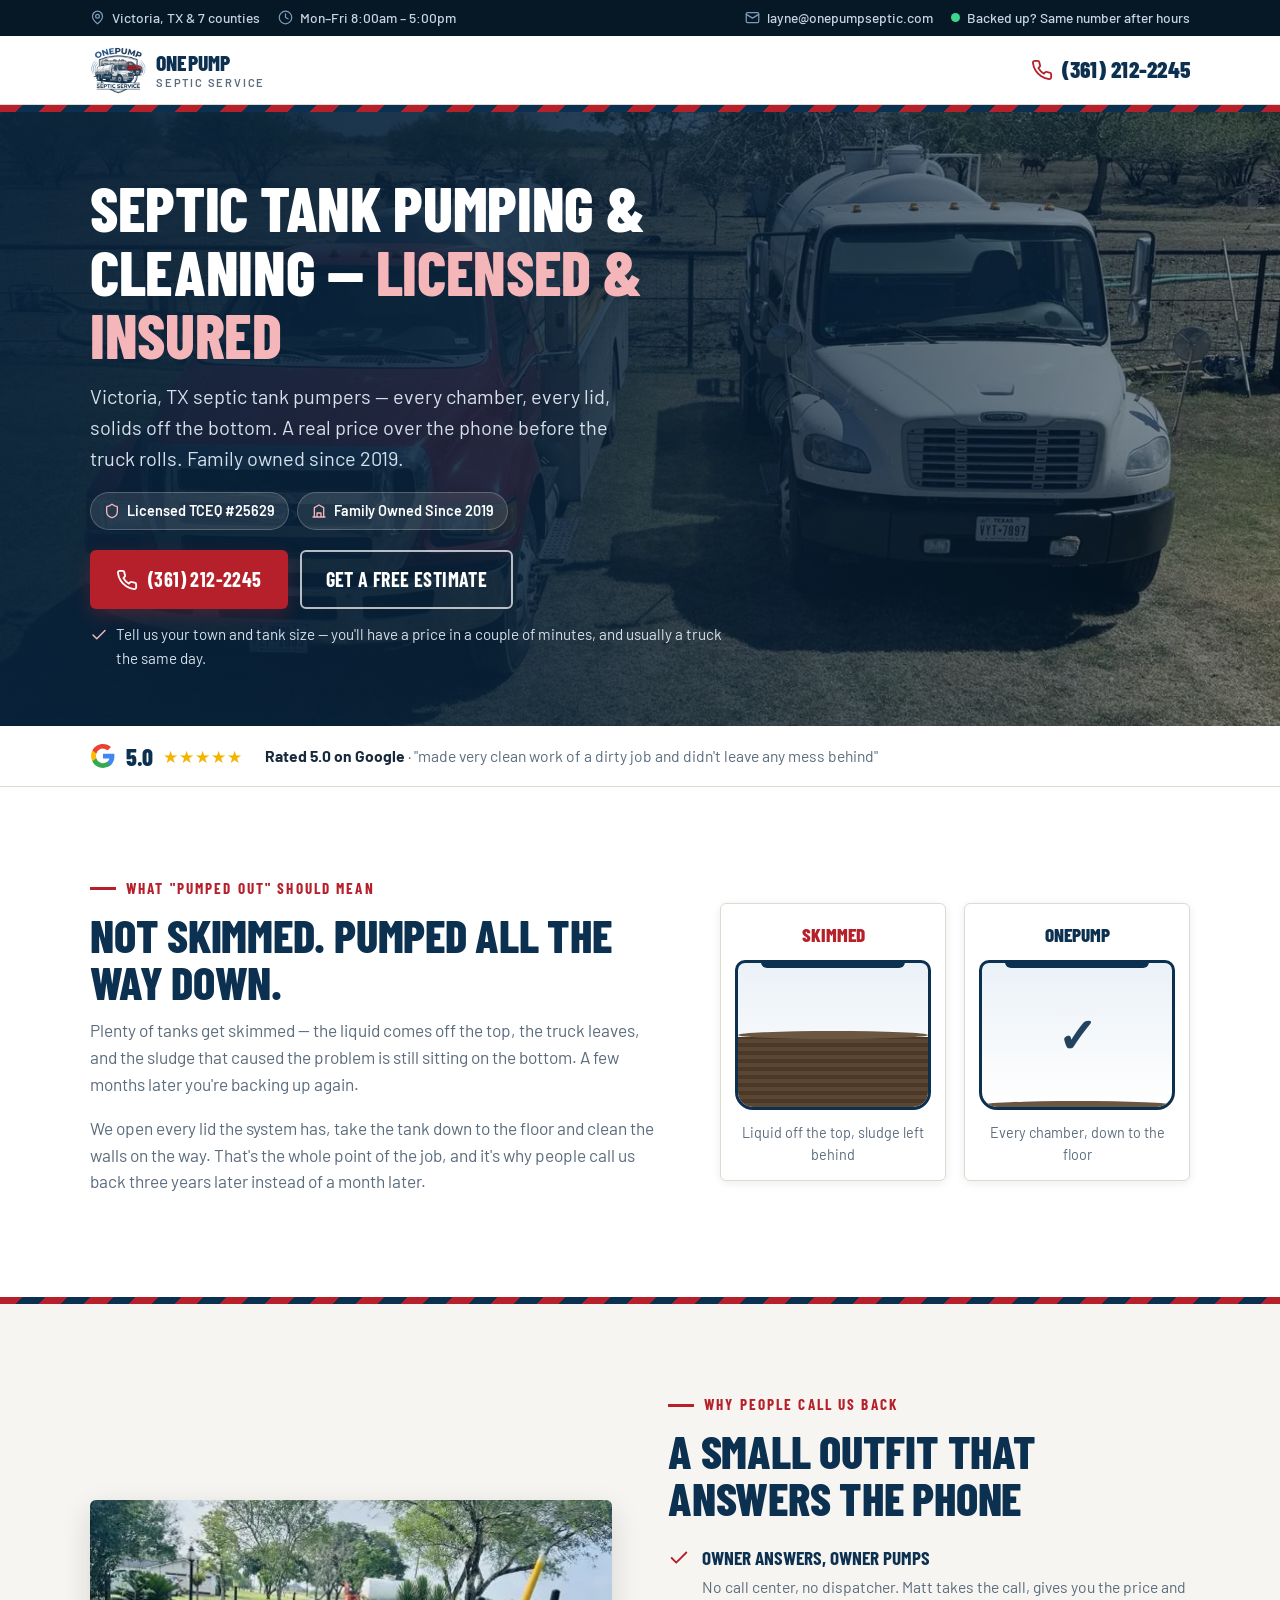
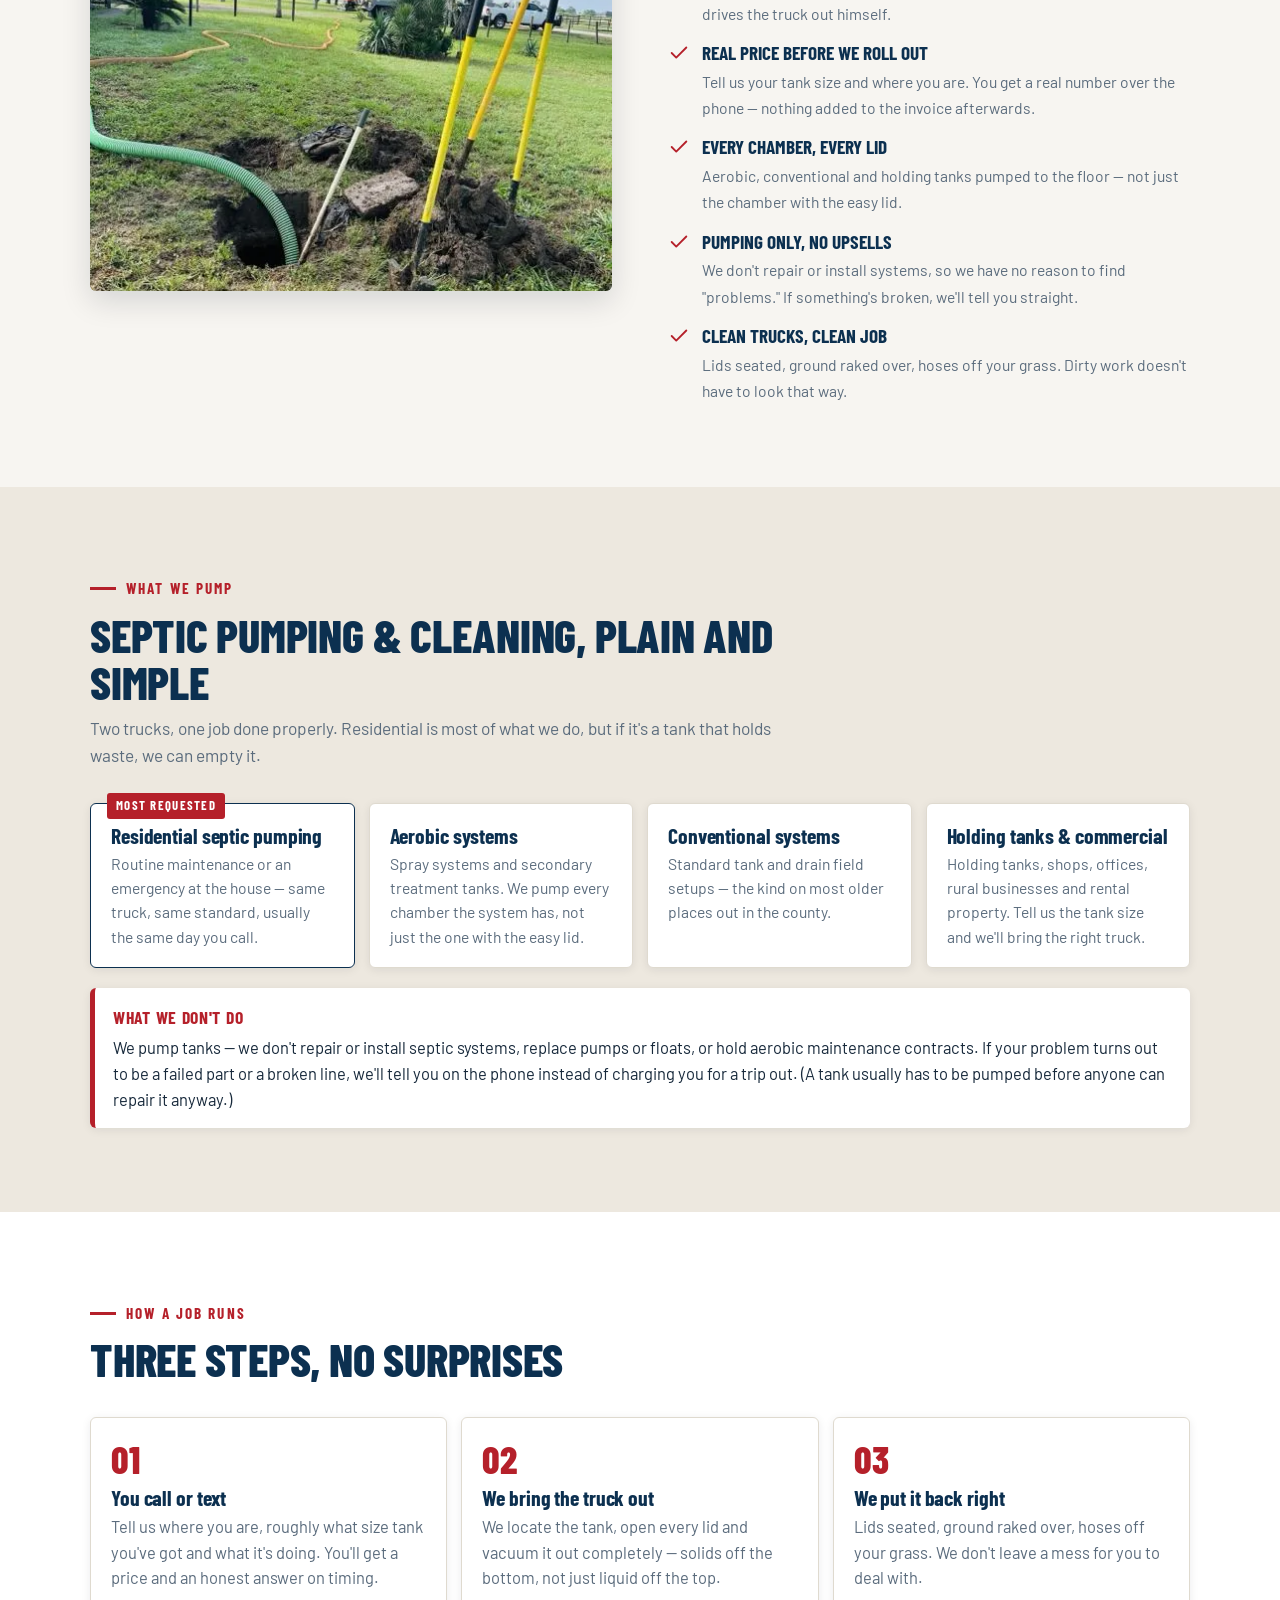
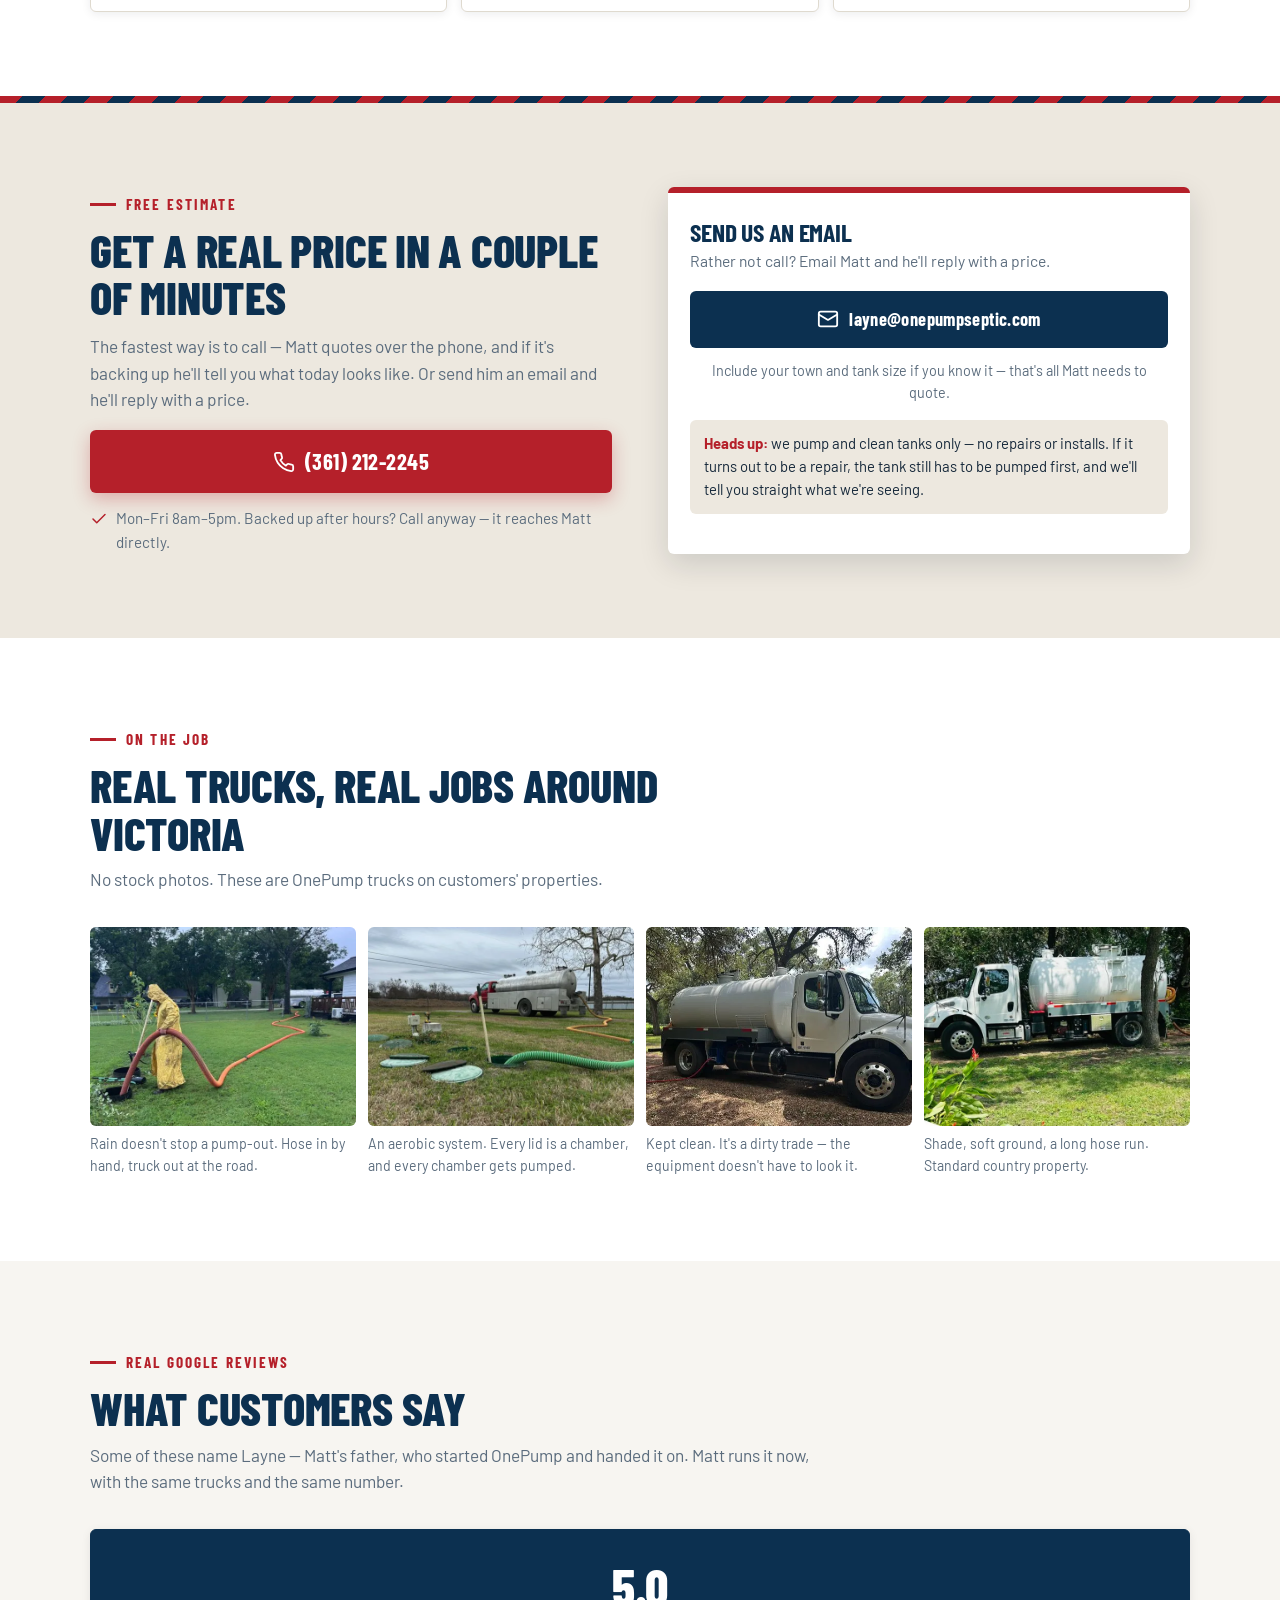
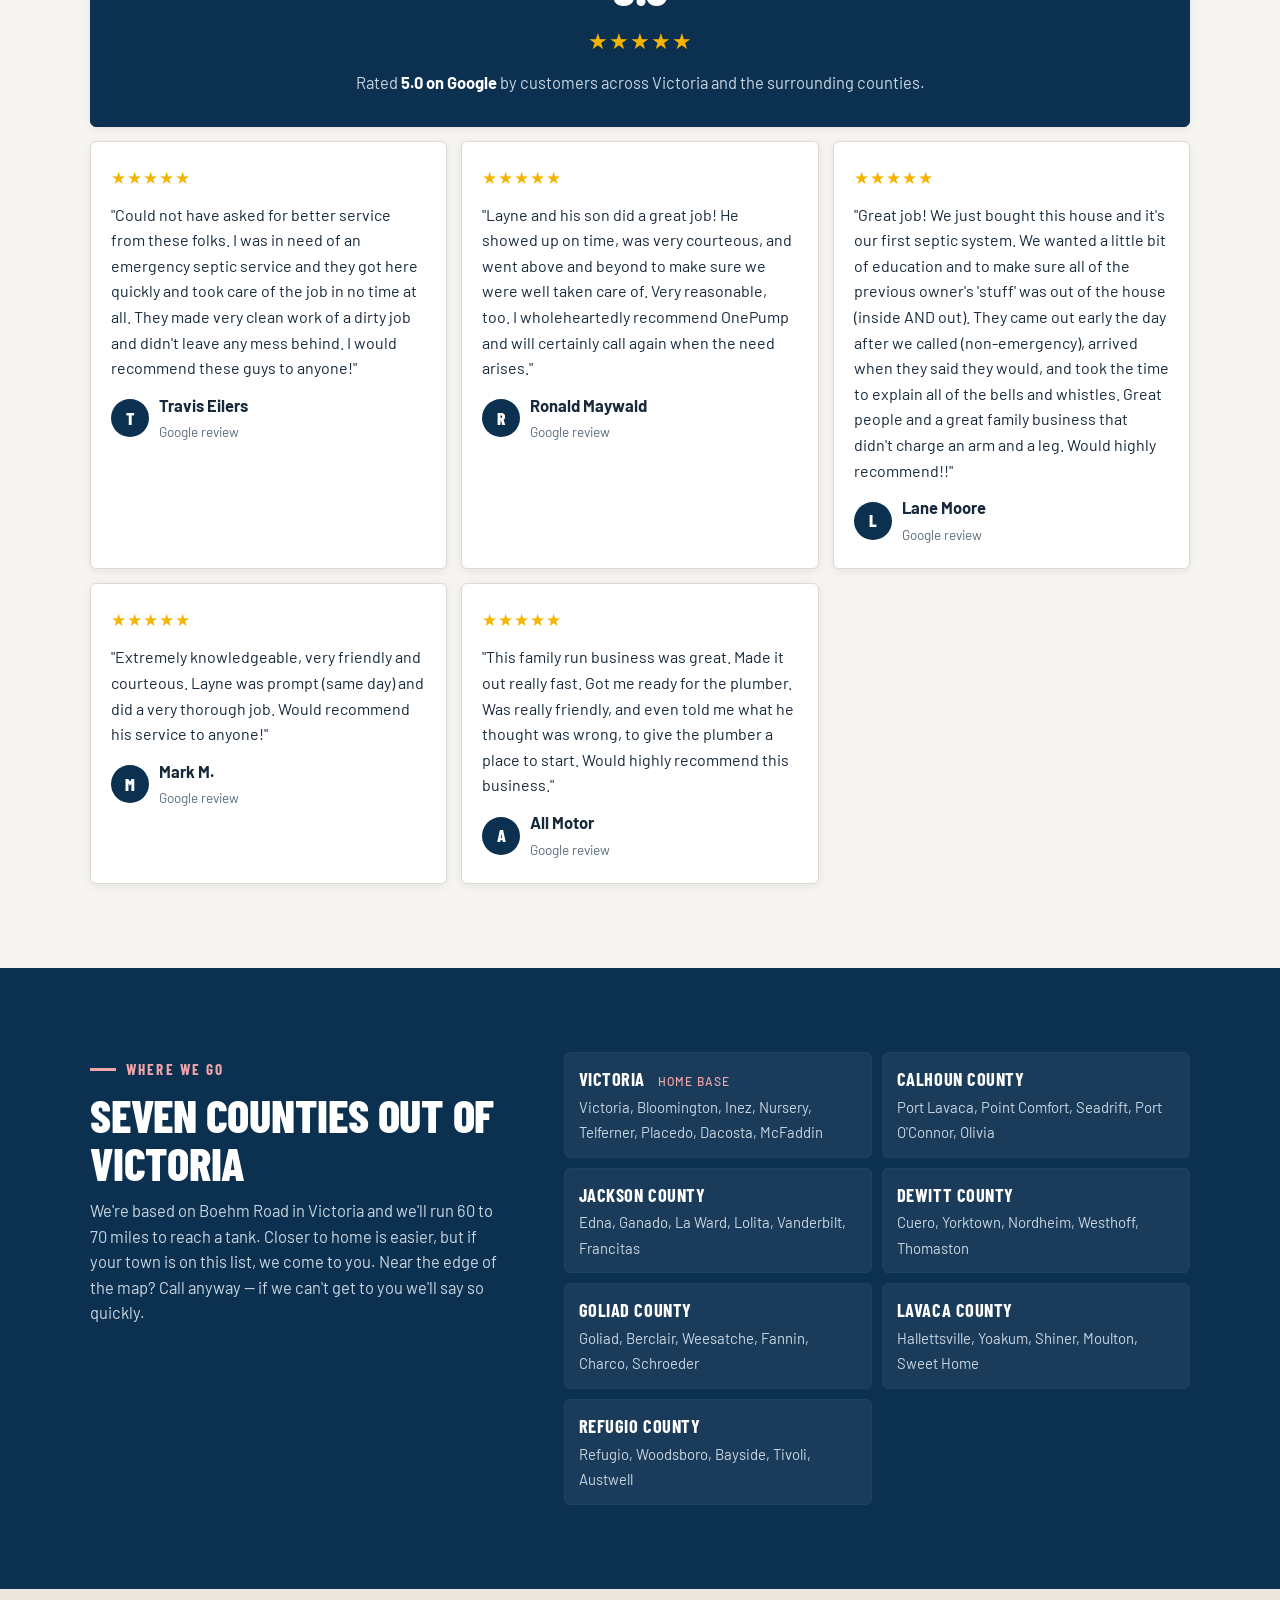
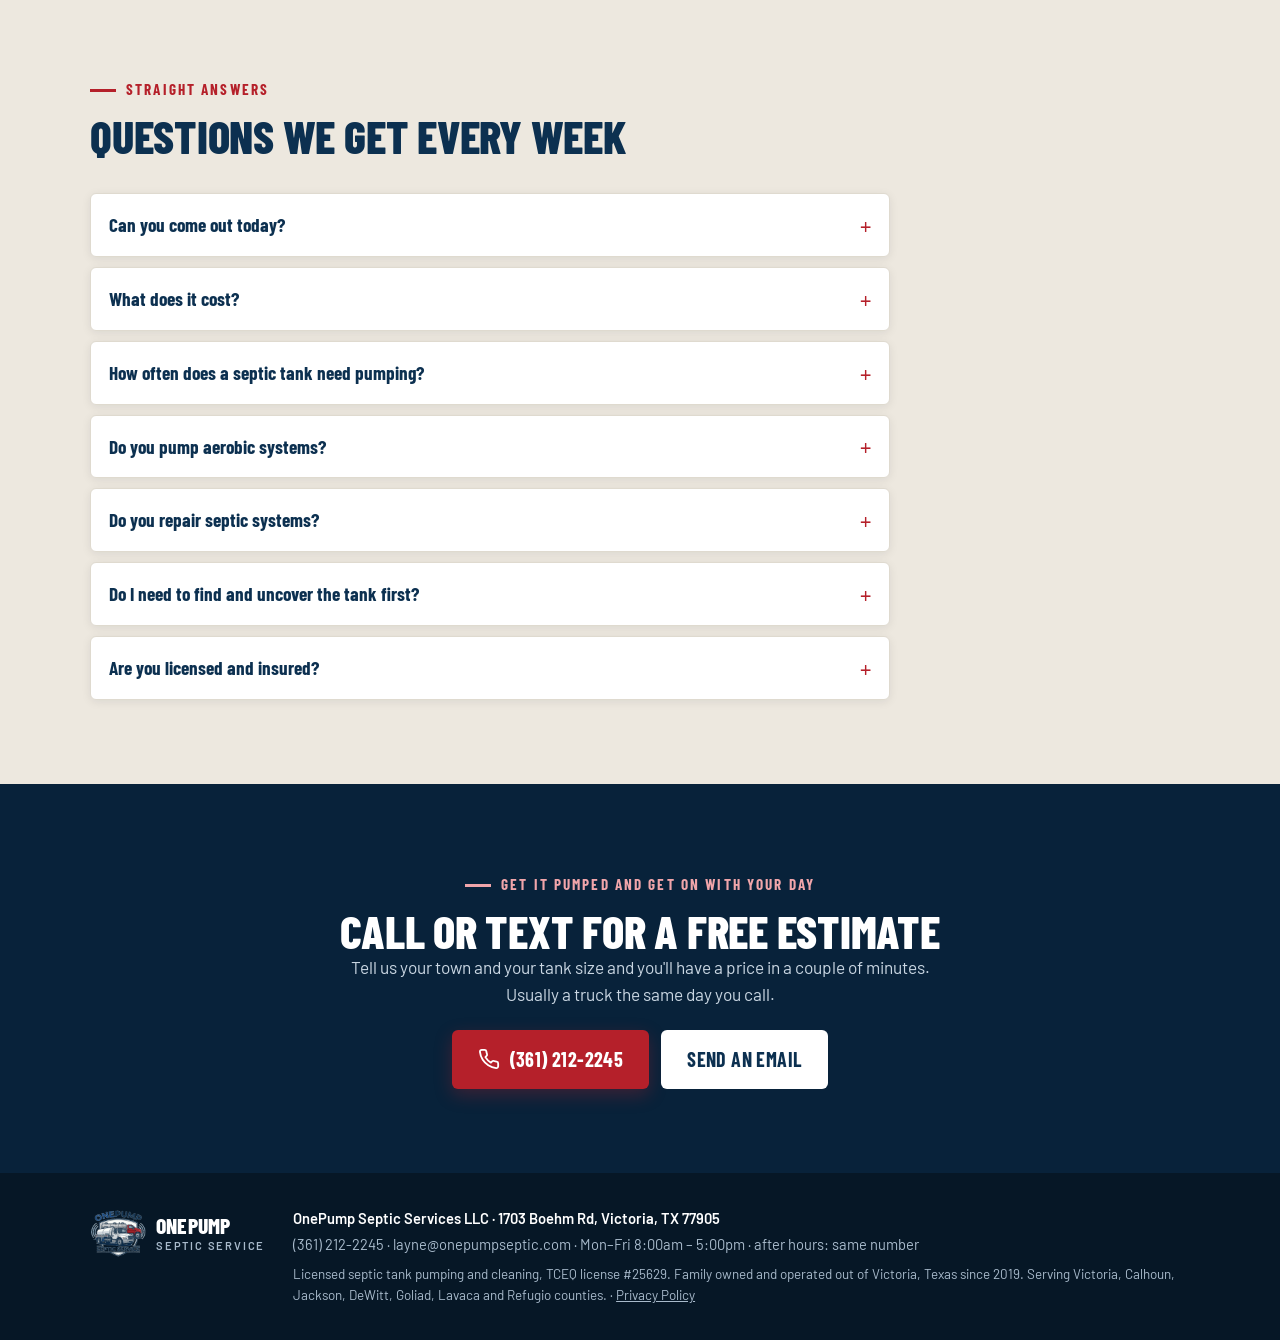
==== index.html @ 78df3982 "OnePump Septic Google Ads landing pages — v1 Two landing pages (pumping & cleaning, emergency), than" ====
<!DOCTYPE html>
<html lang="en">
<head>
<meta charset="utf-8">
<meta name="viewport" content="width=device-width, initial-scale=1, viewport-fit=cover">
<title>Septic Tank Pumping &amp; Cleaning in Victoria, TX | OnePump Septic</title>
<meta name="description" content="Licensed septic tank pumping and cleaning out of Victoria, TX. Every chamber pumped to the floor, free estimate over the phone, family owned since 2019. Call (361) 212-2245.">
<meta name="robots" content="noindex, follow">
<link rel="canonical" href="https://onepumpseptic.vercel.app/">
<link rel="icon" href="images/favicon.png">

<link rel="preconnect" href="https://fonts.googleapis.com">
<link rel="preconnect" href="https://fonts.gstatic.com" crossorigin>
<link href="https://fonts.googleapis.com/css2?family=Barlow+Condensed:wght@700;800&family=Barlow:wght@400;500;600;700&display=swap" rel="stylesheet">
<link rel="stylesheet" href="style.css?v=3">
<link rel="preload" as="image" href="images/hero-trucks-800.webp" imagesrcset="images/hero-trucks-800.webp 800w, images/hero-trucks-1400.webp 1400w" imagesizes="100vw" fetchpriority="high">

<!-- Google Ads tag + website-call number swap (conversion "Calls from website", 7787860760).
     Google replaces the visible (361) 212-2245 with a forwarding number for ad-click visits,
     which is why every call button shows the number as plain text. Do NOT also fire
     click conversions on tel: links — that would double-count. -->
<script async src="https://www.googletagmanager.com/gtag/js?id=AW-16970002943"></script>
<script>
  window.dataLayer = window.dataLayer || [];
  function gtag(){dataLayer.push(arguments);}
  gtag('js', new Date());
  gtag('config', 'AW-16970002943');
  gtag('config', 'AW-16970002943/PFsgCJimxYEdEP_j9ps_', {
    'phone_conversion_number': '(361) 212-2245'
  });
</script>
</head>

<body data-page="pumping">

<!-- ===================== INFO BAR ===================== -->
<div class="infobar">
  <div class="wrap">
    <span class="info-item">
      <svg viewBox="0 0 24 24" class="ico" aria-hidden="true"><path d="M20 10c0 6-8 12-8 12S4 16 4 10a8 8 0 0 1 16 0z"/><circle cx="12" cy="10" r="3"/></svg>
      Victoria, TX &amp; 7 counties
    </span>
    <span class="info-item info-hours">
      <svg viewBox="0 0 24 24" class="ico" aria-hidden="true"><circle cx="12" cy="12" r="10"/><path d="M12 6v6l4 2"/></svg>
      Mon–Fri 8:00am – 5:00pm
    </span>
    <span class="info-gap"></span>
    <a class="info-item info-mail" href="mailto:layne@onepumpseptic.com">
      <svg viewBox="0 0 24 24" class="ico" aria-hidden="true"><rect x="2" y="4" width="20" height="16" rx="2"/><path d="m22 7-10 6L2 7"/></svg>
      layne@onepumpseptic.com
    </a>
    <span class="info-item"><span class="info-dot"></span> Backed up? Same number after hours</span>
  </div>
</div>

<!-- ===================== HEADER ===================== -->
<header class="topbar">
  <div class="wrap">
    <div class="brand">
      <img src="images/logo.png" alt="OnePump Septic Service" width="56" height="53">
      <span class="brand-txt">
        <span class="brand-name">OnePump</span>
        <span class="brand-sub">Septic Service</span>
      </span>
    </div>
    <a class="top-call" href="tel:+13612122245" data-loc="header">
      <svg viewBox="0 0 24 24" class="ico" aria-hidden="true"><path d="M22 16.92v3a2 2 0 0 1-2.18 2 19.79 19.79 0 0 1-8.63-3.07 19.5 19.5 0 0 1-6-6 19.79 19.79 0 0 1-3.07-8.67A2 2 0 0 1 4.11 2h3a2 2 0 0 1 2 1.72 12.84 12.84 0 0 0 .7 2.81 2 2 0 0 1-.45 2.11L8.09 9.91a16 16 0 0 0 6 6l1.27-1.27a2 2 0 0 1 2.11-.45 12.84 12.84 0 0 0 2.81.7A2 2 0 0 1 22 16.92z"/></svg>
      (361) 212-2245
    </a>
  </div>
</header>
<div class="tape" aria-hidden="true"></div>

<!-- ===================== HERO ===================== -->
<section class="hero">
  <div class="hero-media">
    <img src="images/hero-trucks-800.webp" srcset="images/hero-trucks-800.webp 800w, images/hero-trucks-1400.webp 1400w" sizes="100vw" alt="The two OnePump vacuum trucks parked on ranch land near Victoria, Texas" width="1400" height="1050" fetchpriority="high">
  </div>
  <div class="wrap">
    <div class="hero-copy">
      <h1 class="rise d1">Septic Tank Pumping &amp; Cleaning — <em>Licensed &amp; Insured</em></h1>
      <p class="hero-sub rise d2">Victoria, TX septic tank pumpers — every chamber, every lid, solids off the bottom. A real price over the phone before the truck rolls. Family owned since 2019.</p>

      <ul class="trio rise d3">
        <li><svg viewBox="0 0 24 24" class="ico" aria-hidden="true"><path d="M20 13c0 5-3.5 7.5-7.66 8.95a1 1 0 0 1-.67-.01C7.5 20.5 4 18 4 13V6a1 1 0 0 1 1-1c2 0 4.5-1.2 6.24-2.72a1.17 1.17 0 0 1 1.52 0C14.51 3.81 17 5 19 5a1 1 0 0 1 1 1z"/></svg> Licensed TCEQ #25629</li>
        <li><svg viewBox="0 0 24 24" class="ico" aria-hidden="true"><path d="M3 21h18M5 21V7l7-4 7 4v14M9 21v-6h6v6"/></svg> Family Owned Since 2019</li>
      </ul>

      <div class="cta-row rise d4">
        <a class="btn btn-call" href="tel:+13612122245" data-loc="hero">
          <svg viewBox="0 0 24 24" class="ico" aria-hidden="true"><path d="M22 16.92v3a2 2 0 0 1-2.18 2 19.79 19.79 0 0 1-8.63-3.07 19.5 19.5 0 0 1-6-6 19.79 19.79 0 0 1-3.07-8.67A2 2 0 0 1 4.11 2h3a2 2 0 0 1 2 1.72 12.84 12.84 0 0 0 .7 2.81 2 2 0 0 1-.45 2.11L8.09 9.91a16 16 0 0 0 6 6l1.27-1.27a2 2 0 0 1 2.11-.45 12.84 12.84 0 0 0 2.81.7A2 2 0 0 1 22 16.92z"/></svg>
          (361) 212-2245
        </a>
        <a class="btn btn-ghost" href="#estimate">Get a Free Estimate</a>
      </div>
      <p class="cta-note rise d5">
        <svg viewBox="0 0 24 24" class="ico" aria-hidden="true"><path d="M20 6 9 17l-5-5"/></svg>
        Tell us your town and tank size — you'll have a price in a couple of minutes, and usually a truck the same day.
      </p>
    </div>
  </div>
</section>

<!-- ===================== GOOGLE STRIP ===================== -->
<div class="gbar">
  <div class="wrap">
    <div class="gbar-score">
      <svg class="g" viewBox="0 0 48 48" aria-hidden="true"><path fill="#4285F4" d="M45.1 24.5c0-1.6-.1-3.2-.4-4.7H24v8.9h11.8c-.5 2.7-2 5-4.4 6.6v5.5h7.1c4.1-3.8 6.6-9.5 6.6-16.3z"/><path fill="#34A853" d="M24 46c5.9 0 10.9-2 14.5-5.2l-7.1-5.5c-2 1.3-4.5 2.1-7.4 2.1-5.7 0-10.6-3.9-12.3-9.1H4.4v5.7C8 41.3 15.4 46 24 46z"/><path fill="#FBBC05" d="M11.7 28.3c-.4-1.3-.7-2.7-.7-4.3s.3-2.9.7-4.3v-5.7H4.4A22 22 0 0 0 2 24c0 3.6.9 6.9 2.4 9.9l7.3-5.6z"/><path fill="#EA4335" d="M24 10.6c3.2 0 6.1 1.1 8.4 3.3l6.3-6.3C34.9 4.1 29.9 2 24 2 15.4 2 8 6.7 4.4 13.7l7.3 5.7c1.7-5.2 6.6-9.1 12.3-9.1z"/></svg>
      <b>5.0</b>
      <span class="stars">★★★★★</span>
    </div>
    <p class="gbar-txt"><b>Rated 5.0 on Google</b> · "made very clean work of a dirty job and didn't leave any mess behind"</p>
  </div>
</div>

<!-- ===================== THE DIFFERENCE ===================== -->
<section class="sec sec-white">
  <div class="wrap">
    <div class="gauge-grid">
      <div class="reveal">
        <span class="eyebrow">What "pumped out" should mean</span>
        <h2>Not skimmed. Pumped all the way down.</h2>
        <p style="color:var(--muted);font-size:1.08rem;margin-top:12px">Plenty of tanks get skimmed — the liquid comes off the top, the truck leaves, and the sludge that caused the problem is still sitting on the bottom. A few months later you're backing up again.</p>
        <p style="color:var(--muted);font-size:1.08rem">We open every lid the system has, take the tank down to the floor and clean the walls on the way. That's the whole point of the job, and it's why people call us back three years later instead of a month later.</p>
      </div>
      <div class="tanks reveal" data-i="1" aria-label="Comparison: a skimmed tank still has sludge on the bottom; a OnePump tank is emptied to the floor">
        <div class="tank tank-skim">
          <b>Skimmed</b>
          <div class="tank-body"><div class="sludge"></div></div>
          <span>Liquid off the top, sludge left behind</span>
        </div>
        <div class="tank tank-full">
          <b>OnePump</b>
          <div class="tank-body"><div class="sludge"></div></div>
          <span>Every chamber, down to the floor</span>
        </div>
      </div>
    </div>
  </div>
</section>
<div class="tape" aria-hidden="true"></div>

<!-- ===================== WHY PEOPLE CALL BACK ===================== -->
<section class="sec">
  <div class="wrap">
    <div class="split">
      <img class="reveal" src="images/pumping-700.webp" alt="A OnePump suction hose running into an opened septic tank in a yard, vacuum truck parked at the road" width="525" height="700" loading="lazy">
      <div class="reveal" data-i="1">
        <span class="eyebrow">Why people call us back</span>
        <h2 style="margin-bottom:22px">A small outfit that answers the phone</h2>
        <ul class="checks">
          <li><svg viewBox="0 0 24 24" class="ico" aria-hidden="true"><path d="M20 6 9 17l-5-5"/></svg><div><b>Owner answers, owner pumps</b><span>No call center, no dispatcher. Matt takes the call, gives you the price and drives the truck out himself.</span></div></li>
          <li><svg viewBox="0 0 24 24" class="ico" aria-hidden="true"><path d="M20 6 9 17l-5-5"/></svg><div><b>Real price before we roll out</b><span>Tell us your tank size and where you are. You get a real number over the phone — nothing added to the invoice afterwards.</span></div></li>
          <li><svg viewBox="0 0 24 24" class="ico" aria-hidden="true"><path d="M20 6 9 17l-5-5"/></svg><div><b>Every chamber, every lid</b><span>Aerobic, conventional and holding tanks pumped to the floor — not just the chamber with the easy lid.</span></div></li>
          <li><svg viewBox="0 0 24 24" class="ico" aria-hidden="true"><path d="M20 6 9 17l-5-5"/></svg><div><b>Pumping only, no upsells</b><span>We don't repair or install systems, so we have no reason to find "problems." If something's broken, we'll tell you straight.</span></div></li>
          <li><svg viewBox="0 0 24 24" class="ico" aria-hidden="true"><path d="M20 6 9 17l-5-5"/></svg><div><b>Clean trucks, clean job</b><span>Lids seated, ground raked over, hoses off your grass. Dirty work doesn't have to look that way.</span></div></li>
        </ul>
      </div>
    </div>
  </div>
</section>

<!-- ===================== WHAT WE PUMP ===================== -->
<section class="sec sec-cream" id="aerobic">
  <div class="wrap">
    <div class="sec-head reveal">
      <span class="eyebrow">What we pump</span>
      <h2>Septic pumping &amp; cleaning, plain and simple</h2>
      <p>Two trucks, one job done properly. Residential is most of what we do, but if it's a tank that holds waste, we can empty it.</p>
    </div>
    <div class="cards reveal">
      <div class="card most"><span class="tag">Most requested</span><h3>Residential septic pumping</h3><p>Routine maintenance or an emergency at the house — same truck, same standard, usually the same day you call.</p></div>
      <div class="card"><h3>Aerobic systems</h3><p>Spray systems and secondary treatment tanks. We pump every chamber the system has, not just the one with the easy lid.</p></div>
      <div class="card"><h3>Conventional systems</h3><p>Standard tank and drain field setups — the kind on most older places out in the county.</p></div>
      <div class="card"><h3>Holding tanks &amp; commercial</h3><p>Holding tanks, shops, offices, rural businesses and rental property. Tell us the tank size and we'll bring the right truck.</p></div>
    </div>
    <div class="notdo reveal">
      <b>What we don't do</b>
      <p>We pump tanks — we don't repair or install septic systems, replace pumps or floats, or hold aerobic maintenance contracts. If your problem turns out to be a failed part or a broken line, we'll tell you on the phone instead of charging you for a trip out. (A tank usually has to be pumped before anyone can repair it anyway.)</p>
    </div>
  </div>
</section>

<!-- ===================== HOW IT WORKS ===================== -->
<section class="sec sec-white">
  <div class="wrap">
    <div class="sec-head reveal">
      <span class="eyebrow">How a job runs</span>
      <h2>Three steps, no surprises</h2>
    </div>
    <div class="steps">
      <div class="step reveal" data-i="0"><h3>You call or text</h3><p>Tell us where you are, roughly what size tank you've got and what it's doing. You'll get a price and an honest answer on timing.</p></div>
      <div class="step reveal" data-i="1"><h3>We bring the truck out</h3><p>We locate the tank, open every lid and vacuum it out completely — solids off the bottom, not just liquid off the top.</p></div>
      <div class="step reveal" data-i="2"><h3>We put it back right</h3><p>Lids seated, ground raked over, hoses off your grass. We don't leave a mess for you to deal with.</p></div>
    </div>
  </div>
</section>
<div class="tape" aria-hidden="true"></div>

<!-- ===================== FREE ESTIMATE (EMAIL) ===================== -->
<section class="sec sec-cream" id="estimate">
  <div class="wrap">
    <div class="est-layout">
      <div class="est-copy">
        <span class="eyebrow">Free estimate</span>
        <h2>Get a real price in a couple of minutes</h2>
        <p style="color:var(--muted);font-size:1.08rem;margin-top:12px">The fastest way is to call — Matt quotes over the phone, and if it's backing up he'll tell you what today looks like. Or send him an email and he'll reply with a price.</p>
        <div class="est-call">
          <a class="btn btn-call" href="tel:+13612122245" data-loc="estimate">
            <svg viewBox="0 0 24 24" class="ico" aria-hidden="true"><path d="M22 16.92v3a2 2 0 0 1-2.18 2 19.79 19.79 0 0 1-8.63-3.07 19.5 19.5 0 0 1-6-6 19.79 19.79 0 0 1-3.07-8.67A2 2 0 0 1 4.11 2h3a2 2 0 0 1 2 1.72 12.84 12.84 0 0 0 .7 2.81 2 2 0 0 1-.45 2.11L8.09 9.91a16 16 0 0 0 6 6l1.27-1.27a2 2 0 0 1 2.11-.45 12.84 12.84 0 0 0 2.81.7A2 2 0 0 1 22 16.92z"/></svg>
            (361) 212-2245
          </a>
          <p class="cta-note" style="margin:0">
            <svg viewBox="0 0 24 24" class="ico" aria-hidden="true"><path d="M20 6 9 17l-5-5"/></svg>
            Mon–Fri 8am–5pm. Backed up after hours? Call anyway — it reaches Matt directly.
          </p>
        </div>
      </div>

      <div class="form-card">
        <h3>Send us an email</h3>
        <p class="sub">Rather not call? Email Matt and he'll reply with a price.</p>
        <a class="btn btn-navy email-btn" href="mailto:layne@onepumpseptic.com?subject=Septic%20pumping%20estimate&amp;body=Name%3A%20%0APhone%3A%20%0ATown%3A%20%0ATank%20type%20%2F%20size%20(if%20known)%3A%20%0AWhat%27s%20going%20on%3A%20" data-loc="estimate-email">
          <svg viewBox="0 0 24 24" class="ico" aria-hidden="true"><rect x="2" y="4" width="20" height="16" rx="2"/><path d="m22 7-10 6L2 7"/></svg>
          layne@onepumpseptic.com
        </a>
        <p class="fnote">Include your town and tank size if you know it — that's all Matt needs to quote.</p>
        <p class="heads-up"><b>Heads up:</b> we pump and clean tanks only — no repairs or installs. If it turns out to be a repair, the tank still has to be pumped first, and we'll tell you straight what we're seeing.</p>
      </div>
    </div>
  </div>
</section>

<!-- ===================== JOB PHOTOS ===================== -->
<section class="sec sec-white">
  <div class="wrap">
    <div class="sec-head reveal">
      <span class="eyebrow">On the job</span>
      <h2>Real trucks, real jobs around Victoria</h2>
      <p>No stock photos. These are OnePump trucks on customers' properties.</p>
    </div>
    <div class="photos reveal">
      <figure><img src="images/job-hose-640.webp" alt="Pumping a septic tank in the rain, suction hose into the open tank and hose running across the lawn to the truck" width="601" height="640" loading="lazy"><figcaption>Rain doesn't stop a pump-out. Hose in by hand, truck out at the road.</figcaption></figure>
      <figure><img src="images/job-lids-640.webp" alt="An aerobic septic system with five lids opened in a lawn, hoses running to the red OnePump vacuum truck" width="640" height="460" loading="lazy"><figcaption>An aerobic system. Every lid is a chamber, and every chamber gets pumped.</figcaption></figure>
      <figure><img src="images/truck-oaks-640.webp" alt="The white OnePump vacuum truck parked under live oaks on a gravel drive" width="640" height="388" loading="lazy"><figcaption>Kept clean. It's a dirty trade — the equipment doesn't have to look it.</figcaption></figure>
      <figure><img src="images/truck-trees-640.webp" alt="The white OnePump vacuum truck in the shade of trees on a rural property, suction hose running out to the job" width="640" height="480" loading="lazy"><figcaption>Shade, soft ground, a long hose run. Standard country property.</figcaption></figure>
    </div>
  </div>
</section>

<!-- ===================== REVIEWS ===================== -->
<section class="sec">
  <div class="wrap">
    <div class="sec-head reveal">
      <span class="eyebrow">Real Google reviews</span>
      <h2>What customers say</h2>
      <p>Some of these name Layne — Matt's father, who started OnePump and handed it on. Matt runs it now, with the same trucks and the same number.</p>
    </div>
    <div class="reviews">
      <article class="review review-banner reveal" data-i="0">
        <div class="big">5.0</div>
        <div class="stars">★★★★★</div>
        <p>Rated <b>5.0 on Google</b> by customers across Victoria and the surrounding counties.</p>
      </article>
      <article class="review reveal" data-i="1"><div class="stars">★★★★★</div><blockquote>"Could not have asked for better service from these folks. I was in need of an emergency septic service and they got here quickly and took care of the job in no time at all. They made very clean work of a dirty job and didn't leave any mess behind. I would recommend these guys to anyone!"</blockquote><footer><span class="av">T</span><span><span class="who">Travis Eilers</span><br><span class="src">Google review</span></span></footer></article>
      <article class="review reveal" data-i="2"><div class="stars">★★★★★</div><blockquote>"Layne and his son did a great job! He showed up on time, was very courteous, and went above and beyond to make sure we were well taken care of. Very reasonable, too. I wholeheartedly recommend OnePump and will certainly call again when the need arises."</blockquote><footer><span class="av">R</span><span><span class="who">Ronald Maywald</span><br><span class="src">Google review</span></span></footer></article>
      <article class="review reveal" data-i="3"><div class="stars">★★★★★</div><blockquote>"Great job! We just bought this house and it's our first septic system. We wanted a little bit of education and to make sure all of the previous owner's 'stuff' was out of the house (inside AND out). They came out early the day after we called (non-emergency), arrived when they said they would, and took the time to explain all of the bells and whistles. Great people and a great family business that didn't charge an arm and a leg. Would highly recommend!!"</blockquote><footer><span class="av">L</span><span><span class="who">Lane Moore</span><br><span class="src">Google review</span></span></footer></article>
      <article class="review reveal" data-i="1"><div class="stars">★★★★★</div><blockquote>"Extremely knowledgeable, very friendly and courteous. Layne was prompt (same day) and did a very thorough job. Would recommend his service to anyone!"</blockquote><footer><span class="av">M</span><span><span class="who">Mark M.</span><br><span class="src">Google review</span></span></footer></article>
      <article class="review reveal" data-i="2"><div class="stars">★★★★★</div><blockquote>"This family run business was great. Made it out really fast. Got me ready for the plumber. Was really friendly, and even told me what he thought was wrong, to give the plumber a place to start. Would highly recommend this business."</blockquote><footer><span class="av">A</span><span><span class="who">All Motor</span><br><span class="src">Google review</span></span></footer></article>
    </div>
  </div>
</section>

<!-- ===================== SERVICE AREA ===================== -->
<section class="sec-dark" id="area">
  <div class="wrap">
    <div class="area-grid">
      <div class="reveal">
        <span class="eyebrow">Where we go</span>
        <h2>Seven counties out of Victoria</h2>
        <p style="margin-top:12px">We're based on Boehm Road in Victoria and we'll run 60 to 70 miles to reach a tank. Closer to home is easier, but if your town is on this list, we come to you. Near the edge of the map? Call anyway — if we can't get to you we'll say so quickly.</p>
      </div>
      <ul class="counties reveal" data-i="1">
        <li><b>Victoria <small>Home base</small></b><span>Victoria, Bloomington, Inez, Nursery, Telferner, Placedo, Dacosta, McFaddin</span></li>
        <li><b>Calhoun County</b><span>Port Lavaca, Point Comfort, Seadrift, Port O'Connor, Olivia</span></li>
        <li><b>Jackson County</b><span>Edna, Ganado, La Ward, Lolita, Vanderbilt, Francitas</span></li>
        <li><b>DeWitt County</b><span>Cuero, Yorktown, Nordheim, Westhoff, Thomaston</span></li>
        <li><b>Goliad County</b><span>Goliad, Berclair, Weesatche, Fannin, Charco, Schroeder</span></li>
        <li><b>Lavaca County</b><span>Hallettsville, Yoakum, Shiner, Moulton, Sweet Home</span></li>
        <li><b>Refugio County</b><span>Refugio, Woodsboro, Bayside, Tivoli, Austwell</span></li>
      </ul>
    </div>
  </div>
</section>

<!-- ===================== FAQ ===================== -->
<section class="sec sec-cream">
  <div class="wrap">
    <div class="sec-head reveal">
      <span class="eyebrow">Straight answers</span>
      <h2>Questions we get every week</h2>
    </div>
    <div class="faq reveal">
      <details><summary>Can you come out today?</summary><div class="ans"><p>Most days, yes — it's the question we get more than any other. Call as early as you can and we'll do our best to get you taken care of right away. If we genuinely can't reach you today we'll tell you on the phone rather than leave you waiting.</p></div></details>
      <details><summary>What does it cost?</summary><div class="ans"><p>It depends on the size of your tank and how far out you are, so we quote each job over the phone rather than posting a number that turns out to be wrong. Estimates are free, the figure you're given is the figure you pay, and there's nothing added afterwards.</p></div></details>
      <details><summary>How often does a septic tank need pumping?</summary><div class="ans"><p>For most households it's every three to five years, depending on tank size and how many people are in the house. If you're getting slow drains, gurgling, odor or wet patches over the drain field, don't wait for the calendar.</p></div></details>
      <details><summary>Do you pump aerobic systems?</summary><div class="ans"><p>Yes — aerobic and conventional both. Aerobic systems have more than one chamber, and we pump all of them. Note that aerobic systems also need a maintenance contract with a licensed maintenance provider under TCEQ rules; that's a separate service from pumping and not something we handle.</p></div></details>
      <details><summary>Do you repair septic systems?</summary><div class="ans"><p>No. We pump tanks and that's it — no repairs, no installs, no part replacement. If your problem turns out to be a failed pump or a broken line, we'll tell you straight so you can get the right person out instead of paying us for a wasted trip.</p></div></details>
      <details><summary>Do I need to find and uncover the tank first?</summary><div class="ans"><p>It helps and can save time, but it isn't required. If you know roughly where the lids are, tell us on the phone. If you've no idea, say so — that's normal, especially on a place you've recently bought.</p></div></details>
      <details><summary>Are you licensed and insured?</summary><div class="ans"><p>Yes. OnePump is licensed by the TCEQ to transport sludge (license #25629) and carries liability insurance. Family owned and operated out of Victoria since 2019.</p></div></details>
    </div>
  </div>
</section>

<!-- ===================== FINAL CTA ===================== -->
<section class="sec-dark final" style="background:var(--navy-deep)">
  <div class="wrap narrow">
    <span class="eyebrow" style="justify-content:center">Get it pumped and get on with your day</span>
    <h2>Call or text for a free estimate</h2>
    <p>Tell us your town and your tank size and you'll have a price in a couple of minutes. Usually a truck the same day you call.</p>
    <div class="cta-row">
      <a class="btn btn-call" href="tel:+13612122245" data-loc="final">
        <svg viewBox="0 0 24 24" class="ico" aria-hidden="true"><path d="M22 16.92v3a2 2 0 0 1-2.18 2 19.79 19.79 0 0 1-8.63-3.07 19.5 19.5 0 0 1-6-6 19.79 19.79 0 0 1-3.07-8.67A2 2 0 0 1 4.11 2h3a2 2 0 0 1 2 1.72 12.84 12.84 0 0 0 .7 2.81 2 2 0 0 1-.45 2.11L8.09 9.91a16 16 0 0 0 6 6l1.27-1.27a2 2 0 0 1 2.11-.45 12.84 12.84 0 0 0 2.81.7A2 2 0 0 1 22 16.92z"/></svg>
        (361) 212-2245
      </a>
      <a class="btn btn-light" href="#estimate">Send an Email</a>
    </div>
  </div>
</section>

<!-- ===================== FOOTER ===================== -->
<footer class="foot">
  <div class="wrap">
    <div class="brand">
      <img src="images/logo.png" alt="OnePump Septic Service" width="48" height="46" loading="lazy">
      <span class="brand-txt"><span class="brand-name">OnePump</span><span class="brand-sub">Septic Service</span></span>
    </div>
    <div>
      <p class="nap">OnePump Septic Services LLC · 1703 Boehm Rd, Victoria, TX 77905</p>
      <p>(361) 212-2245 · layne@onepumpseptic.com · Mon–Fri 8:00am – 5:00pm · after hours: same number</p>
      <p class="fine">Licensed septic tank pumping and cleaning, TCEQ license #25629. Family owned and operated out of Victoria, Texas since 2019. Serving Victoria, Calhoun, Jackson, DeWitt, Goliad, Lavaca and Refugio counties. · <a class="pp" href="privacy">Privacy Policy</a></p>
    </div>
  </div>
</footer>

<!-- ===================== STICKY MOBILE CALL BAR ===================== -->
<div class="callbar">
  <a class="cb-call" href="tel:+13612122245" data-loc="sticky-bar">
    <svg viewBox="0 0 24 24" class="ico" aria-hidden="true"><path d="M22 16.92v3a2 2 0 0 1-2.18 2 19.79 19.79 0 0 1-8.63-3.07 19.5 19.5 0 0 1-6-6 19.79 19.79 0 0 1-3.07-8.67A2 2 0 0 1 4.11 2h3a2 2 0 0 1 2 1.72 12.84 12.84 0 0 0 .7 2.81 2 2 0 0 1-.45 2.11L8.09 9.91a16 16 0 0 0 6 6l1.27-1.27a2 2 0 0 1 2.11-.45 12.84 12.84 0 0 0 2.81.7A2 2 0 0 1 22 16.92z"/></svg>
    (361) 212-2245
  </a>
  <a href="#estimate">Free Estimate</a>
</div>

<script src="main.js?v=3" defer></script>
</body>
</html>
---- style.css ----
/* ==========================================================================
   OnePump Septic — Google Ads landing pages
   Brand pulled from onepumpseptic.com: navy / red / cream, Barlow Condensed + Barlow.
   Signature motif: the red-and-navy "reflective tape" stripe (truck tape) between sections,
   and the tank-level gauge in the "pumped all the way down" section.
   ========================================================================== */

:root {
  --navy: #0C3050;
  --navy-deep: #08223A;
  --navy-ink: #061726;
  --cream: #F7F5F1;
  --cream-deep: #EDE8DF;
  --red: #B5202A;
  --red-deep: #8A1922;
  --steel: #7E9CB8;
  --white: #fff;
  --text: #17293B;
  --muted: #5B6C7D;
  --muted-light: #A8BACB;
  --line: #DFDACF;
  --line-dark: #1D4066;
  --display: "Barlow Condensed", "Arial Narrow", sans-serif;
  --body: "Barlow", -apple-system, BlinkMacSystemFont, "Segoe UI", sans-serif;
  --max: 1140px;
  --gutter: 20px;
  --r: 6px;
  --shadow: 0 10px 30px rgba(6, 23, 38, .14);
  --shadow-sm: 0 2px 10px rgba(6, 23, 38, .08);
}

*, *::before, *::after { box-sizing: border-box; }
html { scroll-behavior: smooth; background: var(--navy-ink); } /* bottom overscroll matches footer + sticky bar */
body {
  margin: 0; font-family: var(--body); color: var(--text); background: var(--cream);
  line-height: 1.55; -webkit-font-smoothing: antialiased; overflow-x: hidden; font-size: 16.5px;
}
img { max-width: 100%; display: block; height: auto; }
a { color: inherit; text-decoration: none; }
h1, h2, h3 { font-family: var(--display); font-weight: 800; line-height: 1.02; letter-spacing: -.005em; margin: 0; color: var(--navy); text-transform: uppercase; }
h2 { font-size: clamp(2rem, 5.6vw, 2.9rem); }
h3 { font-size: 1.25rem; font-weight: 700; }
p { margin: 0 0 1em; }
.wrap { max-width: var(--max); margin: 0 auto; padding-inline: var(--gutter); }
.narrow { max-width: 760px; }
.ico { width: 20px; height: 20px; fill: none; stroke: currentColor; stroke-width: 2; stroke-linecap: round; stroke-linejoin: round; flex: none; }

/* --- signature stripe (truck reflective tape) --- */
.tape { height: 7px; background: repeating-linear-gradient(135deg, var(--red) 0 16px, var(--navy) 16px 32px); }

/* anchored sitelink targets: clear the sticky header on arrival */
#aerobic, #area, #estimate { scroll-margin-top: 84px; }

/* --- eyebrow / section heads --- */
.eyebrow { display: inline-flex; align-items: center; gap: 10px; font-family: var(--display); font-weight: 700; font-size: .95rem; letter-spacing: .14em; text-transform: uppercase; color: var(--red); margin-bottom: 10px; }
.eyebrow::before { content: ""; width: 26px; height: 3px; background: var(--red); }
.sec { padding-block: 64px; }
.sec-cream { background: var(--cream-deep); }
.sec-white { background: var(--white); }
.sec-dark { background: var(--navy); color: #C9D6E2; padding-block: 64px; }
.sec-dark h2, .sec-dark h3 { color: #fff; }
.sec-dark .eyebrow { color: #F0A5AA; } .sec-dark .eyebrow::before { background: #F0A5AA; }
.sec-head { max-width: 720px; margin-bottom: 34px; }
.sec-head p { color: var(--muted); font-size: 1.08rem; margin: 10px 0 0; }
.sec-dark .sec-head p { color: #C9D6E2; }
@media (min-width: 900px) { .sec, .sec-dark { padding-block: 84px; } }

/* --- buttons --- */
.btn { display: inline-flex; align-items: center; justify-content: center; gap: 10px; min-height: 54px; padding: 12px 24px; border-radius: var(--r); font-family: var(--display); font-weight: 700; font-size: 1.25rem; letter-spacing: .02em; text-transform: uppercase; border: 2px solid transparent; cursor: pointer; transition: transform .15s, background .15s, box-shadow .15s; white-space: nowrap; }
.btn:active { transform: translateY(1px); }
.btn-call { background: var(--red); color: #fff; box-shadow: 0 6px 18px rgba(181, 32, 42, .3); }
.btn-call:hover { background: var(--red-deep); }
.btn-ghost { background: transparent; color: var(--navy); border-color: var(--navy); }
.btn-ghost:hover { background: var(--navy); color: #fff; }
.btn-light { background: #fff; color: var(--navy); }
.btn-light:hover { background: var(--cream); }
.btn-navy { background: var(--navy); color: #fff; }
.btn-navy:hover { background: var(--navy-deep); }
.btn .ico { width: 22px; height: 22px; }
.cta-row { display: flex; flex-wrap: wrap; gap: 12px; }
.cta-note { display: flex; align-items: flex-start; gap: 8px; font-size: .95rem; color: var(--muted); margin: 14px 0 0; }
.cta-note .ico { width: 18px; height: 18px; stroke: var(--red); margin-top: 3px; }

/* --- info bar --- */
.infobar { background: var(--navy-ink); color: #C9D6E2; font-size: .86rem; font-weight: 500; }
/* anything rendered ABOVE the sticky header must sit over its 100vh Safari shield */
.infobar, .urgent { position: relative; z-index: 101; }
.infobar .wrap { display: flex; align-items: center; gap: 18px; min-height: 36px; }
.info-item { display: inline-flex; align-items: center; gap: 7px; white-space: nowrap; }
.info-item .ico { width: 15px; height: 15px; stroke: var(--steel); }
.info-gap { flex: 1; }
.info-dot { width: 9px; height: 9px; border-radius: 50%; background: #3DD68C; box-shadow: 0 0 0 0 rgba(61, 214, 140, .6); animation: pulse 1.8s infinite; }
@keyframes pulse { 0% { box-shadow: 0 0 0 0 rgba(61, 214, 140, .6); } 70% { box-shadow: 0 0 0 8px rgba(61, 214, 140, 0); } 100% { box-shadow: 0 0 0 0 rgba(61, 214, 140, 0); } }
@media (max-width: 720px) { .info-hours, .info-mail { display: none; } }

/* --- header (sticky, opaque, Safari top-strip shield) --- */
header.topbar { position: sticky; top: 0; z-index: 100; background: var(--white); border-bottom: 1px solid var(--line); }
header.topbar::before { content: ""; position: absolute; left: 0; right: 0; bottom: 100%; height: 100vh; background: var(--white); pointer-events: none; }
header.topbar .wrap { display: flex; align-items: center; justify-content: space-between; gap: 14px; min-height: 68px; }
.brand { display: flex; align-items: center; gap: 10px; }
.brand img { width: 56px; height: 53px; }
.brand-txt { line-height: 1; }
.brand-name { display: block; font-family: var(--display); font-weight: 800; font-size: 1.35rem; color: var(--navy); letter-spacing: .01em; text-transform: uppercase; }
.brand-sub { display: block; font-size: .7rem; letter-spacing: .16em; text-transform: uppercase; color: var(--muted); font-weight: 600; margin-top: 4px; }
.top-call { display: inline-flex; align-items: center; gap: 9px; font-family: var(--display); font-weight: 800; font-size: 1.45rem; color: var(--navy); letter-spacing: .01em; }
.top-call .ico { width: 22px; height: 22px; stroke: var(--red); }
@media (max-width: 480px) { .brand-txt { display: none; } .top-call { font-size: 1.3rem; } }

/* --- hero --- */
.hero { position: relative; background: var(--navy); color: #fff; overflow: hidden; }
.hero-media { position: absolute; inset: 0; }
.hero-media img { width: 100%; height: 100%; object-fit: cover; object-position: 60% 55%; }
.hero-media::after { content: ""; position: absolute; inset: 0; background: linear-gradient(90deg, rgba(8, 34, 58, .95) 0%, rgba(8, 34, 58, .86) 42%, rgba(8, 34, 58, .45) 100%); }
.hero .wrap { position: relative; padding-block: 40px 34px; }
.hero-copy { max-width: 640px; }
.hero h1 { color: #fff; font-size: clamp(2.35rem, 8.2vw, 3.9rem); margin-bottom: 14px; }
.hero h1 em { font-style: normal; color: #F5B6BA; }
.hero-sub { font-size: clamp(1.05rem, 2.4vw, 1.25rem); color: #D5E0EA; margin-bottom: 18px; max-width: 560px; }
.trio { list-style: none; padding: 0; margin: 0 0 20px; display: flex; flex-wrap: wrap; gap: 8px; }
.trio li { display: inline-flex; align-items: center; gap: 7px; background: rgba(255, 255, 255, .1); border: 1px solid rgba(255, 255, 255, .22); border-radius: 999px; padding: 7px 13px; font-size: .9rem; font-weight: 600; }
.trio .ico { width: 16px; height: 16px; stroke: #F5B6BA; }
.hero .cta-note { color: #D5E0EA; }
.hero .cta-note .ico { stroke: #F5B6BA; }
.hero .btn-ghost { color: #fff; border-color: rgba(255, 255, 255, .7); }
.hero .btn-ghost:hover { background: #fff; color: var(--navy); }
@media (min-width: 900px) { .hero .wrap { padding-block: 64px 56px; } .hero-media img { object-position: 70% 50%; } }
/* staggered rise on load */
.rise { opacity: 0; transform: translateY(14px); animation: rise .6s ease forwards; }
.d1 { animation-delay: .05s } .d2 { animation-delay: .15s } .d3 { animation-delay: .25s } .d4 { animation-delay: .35s } .d5 { animation-delay: .45s }
@keyframes rise { to { opacity: 1; transform: none; } }

/* --- Google strip --- */
.gbar { background: var(--white); border-bottom: 1px solid var(--line); }
.gbar .wrap { display: flex; flex-wrap: wrap; align-items: center; gap: 10px 22px; min-height: 60px; padding-block: 10px; }
.gbar-score { display: inline-flex; align-items: center; gap: 10px; }
.gbar-score .g { width: 26px; height: 26px; }
.gbar-score b { font-family: var(--display); font-size: 1.5rem; font-weight: 800; color: var(--navy); }
.stars { color: #F4B400; letter-spacing: 1px; font-size: 1.05rem; }
.gbar-txt { margin: 0; color: var(--muted); font-size: .98rem; }
.gbar-txt b { color: var(--text); }

/* --- tank gauge (the differentiator graphic) --- */
.gauge-grid { display: grid; gap: 28px; align-items: center; }
.tanks { display: grid; grid-template-columns: 1fr 1fr; gap: 18px; }
.tank { background: #fff; border: 1px solid var(--line); border-radius: var(--r); padding: 16px 14px 14px; box-shadow: var(--shadow-sm); text-align: center; }
.tank-body { position: relative; height: 150px; margin: 10px auto 12px; border: 3px solid var(--navy); border-radius: 10px 10px 18px 18px; background: linear-gradient(#EAF1F7, #fff); overflow: hidden; }
.tank-body::before { content: ""; position: absolute; left: 12%; right: 12%; top: -3px; height: 8px; background: var(--navy); border-radius: 0 0 6px 6px; }
.sludge { position: absolute; left: 0; right: 0; bottom: 0; background: repeating-linear-gradient(0deg, #5A4633 0 4px, #4A3828 4px 8px); }
.sludge::before { content: ""; position: absolute; left: 0; right: 0; top: -6px; height: 8px; background: #6B5642; border-radius: 50%; }
.tank-skim .sludge { height: 48%; }
.tank-full .sludge { height: 0; }
.tank-full .tank-body::after { content: "✓"; position: absolute; inset: 0; display: grid; place-items: center; font-family: var(--display); font-weight: 800; font-size: 3rem; color: var(--navy); opacity: .9; }
.tank b { display: block; font-family: var(--display); font-weight: 800; font-size: 1.2rem; text-transform: uppercase; color: var(--navy); }
.tank-skim b { color: var(--red); }
.tank span { font-size: .9rem; color: var(--muted); display: block; }
@media (min-width: 900px) { .gauge-grid { grid-template-columns: 1.1fr .9fr; gap: 56px; } }

/* --- benefits list beside a photo --- */
.split { display: grid; gap: 28px; align-items: start; }
.split img { width: 100%; aspect-ratio: 4 / 3; object-fit: cover; border-radius: var(--r); box-shadow: var(--shadow); }
.checks { list-style: none; padding: 0; margin: 0; display: grid; gap: 12px; }
.checks li { display: flex; gap: 12px; align-items: flex-start; font-size: 1.05rem; }
.checks li b { font-family: var(--display); font-weight: 700; font-size: 1.2rem; text-transform: uppercase; color: var(--navy); display: block; }
.checks li span { color: var(--muted); font-size: .98rem; }
.checks .ico { stroke: var(--red); width: 22px; height: 22px; margin-top: 4px; }
@media (min-width: 900px) { .split { grid-template-columns: 1fr 1fr; gap: 56px; align-items: center; } }

/* --- services cards --- */
.cards { display: grid; gap: 14px; }
.card { background: #fff; border: 1px solid var(--line); border-radius: var(--r); padding: 20px 20px 18px; box-shadow: var(--shadow-sm); position: relative; }
.card.most { border-color: var(--navy); }
.card .tag { position: absolute; top: -11px; left: 16px; background: var(--red); color: #fff; font-family: var(--display); font-weight: 700; font-size: .8rem; letter-spacing: .1em; text-transform: uppercase; padding: 3px 9px; border-radius: 3px; }
.card h3 { margin-bottom: 6px; text-transform: none; font-size: 1.35rem; }
.card p { color: var(--muted); margin: 0; font-size: .98rem; }
@media (min-width: 700px) { .cards { grid-template-columns: repeat(2, 1fr); } }
@media (min-width: 1000px) { .cards { grid-template-columns: repeat(4, 1fr); } }
.notdo { margin-top: 20px; background: #fff; border-left: 5px solid var(--red); border-radius: var(--r); padding: 16px 18px; box-shadow: var(--shadow-sm); }
.notdo b { font-family: var(--display); text-transform: uppercase; color: var(--red); font-size: 1.1rem; letter-spacing: .04em; }
.notdo p { margin: 4px 0 0; color: var(--text); }

/* --- steps --- */
.steps { display: grid; gap: 14px; counter-reset: step; }
.step { background: #fff; border: 1px solid var(--line); border-radius: var(--r); padding: 22px 20px 20px; box-shadow: var(--shadow-sm); counter-increment: step; }
.step::before { content: "0" counter(step); font-family: var(--display); font-weight: 800; font-size: 2.4rem; color: var(--red); line-height: 1; display: block; margin-bottom: 8px; }
.step h3 { margin-bottom: 6px; text-transform: none; font-size: 1.35rem; }
.step p { color: var(--muted); margin: 0; }
@media (min-width: 800px) { .steps { grid-template-columns: repeat(3, 1fr); } }

/* --- estimate form --- */
.est-layout { display: grid; gap: 28px; }
.form-card { background: #fff; border-radius: var(--r); box-shadow: var(--shadow); padding: 26px 22px; border-top: 6px solid var(--red); }
.form-card h3 { font-size: 1.6rem; margin-bottom: 4px; }
.form-card .sub { color: var(--muted); margin-bottom: 18px; font-size: .98rem; }
.fgrid { display: grid; gap: 14px; }
.fgrid label { display: block; font-family: var(--display); font-weight: 700; font-size: .95rem; letter-spacing: .06em; text-transform: uppercase; color: var(--navy); margin-bottom: 5px; }
.fgrid input, .fgrid select, .fgrid textarea { width: 100%; font: inherit; font-size: 1.02rem; padding: 12px 13px; border: 1.5px solid var(--line); border-radius: var(--r); background: var(--cream); color: var(--text); min-height: 48px; }
.fgrid textarea { min-height: 92px; resize: vertical; }
.fgrid input:focus, .fgrid select:focus, .fgrid textarea:focus { outline: none; border-color: var(--navy); background: #fff; box-shadow: 0 0 0 3px rgba(12, 48, 80, .12); }
.heads-up { margin: 16px 0 14px; padding: 12px 14px; background: var(--cream-deep); border-radius: var(--r); font-size: .93rem; color: var(--text); }
.heads-up b { color: var(--red); }
.fnote { font-size: .9rem; color: var(--muted); margin: 12px 0 0; text-align: center; }
.fmsg { display: none; margin: 12px 0 0; padding: 12px; border-radius: var(--r); background: #FBE9EA; color: var(--red-deep); font-size: .95rem; }
.hp { position: absolute; left: -9999px; opacity: 0; }
.form-card .btn { width: 100%; }
.email-btn { white-space: normal; text-transform: none; font-size: 1.15rem; word-break: break-all; }
.est-call { display: grid; gap: 14px; align-content: start; }
.est-call .btn { width: 100%; font-size: 1.4rem; min-height: 62px; }
.or { font-family: var(--display); font-weight: 700; letter-spacing: .14em; text-transform: uppercase; color: var(--muted); text-align: center; font-size: .85rem; }
@media (min-width: 900px) { .est-layout { grid-template-columns: 1fr 1fr; gap: 56px; align-items: start; } .est-copy { position: sticky; top: 90px; } }

/* --- reviews --- */
.reviews { display: grid; gap: 14px; }
.review { background: #fff; border: 1px solid var(--line); border-radius: var(--r); padding: 22px 20px; display: grid; gap: 12px; align-content: start; box-shadow: var(--shadow-sm); }
.review blockquote { margin: 0; font-size: 1rem; color: var(--text); line-height: 1.6; }
.review footer { display: flex; align-items: center; gap: 10px; }
.av { width: 38px; height: 38px; border-radius: 50%; background: var(--navy); color: #fff; display: grid; place-items: center; font-family: var(--display); font-weight: 800; font-size: 1.1rem; }
.who { font-weight: 700; } .src { font-size: .85rem; color: var(--muted); }
.review-banner { grid-column: 1 / -1; background: var(--navy); border-color: var(--navy); color: #C9D6E2; text-align: center; justify-items: center; padding: 30px 20px; }
.review-banner .big { font-family: var(--display); font-weight: 800; font-size: 3.2rem; color: #fff; line-height: 1; }
.review-banner .stars { font-size: 1.4rem; }
.review-banner p { margin: 0; }
.review-banner p b { color: #fff; }
@media (min-width: 800px) { .reviews { grid-template-columns: repeat(2, 1fr); } }
@media (min-width: 1000px) { .reviews { grid-template-columns: repeat(3, 1fr); } }

/* --- job photos --- */
.photos { display: grid; grid-template-columns: repeat(2, 1fr); gap: 12px; }
.photos figure { margin: 0; }
.photos img { width: 100%; aspect-ratio: 4 / 3; object-fit: cover; border-radius: var(--r); }
.photos figcaption { font-size: .88rem; color: var(--muted); margin-top: 7px; }
@media (min-width: 900px) { .photos { grid-template-columns: repeat(4, 1fr); } }

/* --- service area --- */
.area-grid { display: grid; gap: 26px; }
.counties { list-style: none; padding: 0; margin: 0; display: grid; gap: 10px; }
.counties li { background: rgba(255, 255, 255, .06); border: 1px solid var(--line-dark); border-radius: var(--r); padding: 12px 14px; }
.counties b { font-family: var(--display); font-weight: 700; font-size: 1.15rem; text-transform: uppercase; color: #fff; display: block; letter-spacing: .03em; }
.counties b small { font-family: var(--body); font-weight: 500; font-size: .75rem; color: #F0A5AA; letter-spacing: .1em; margin-left: 8px; }
.counties span { font-size: .93rem; color: #C9D6E2; }
@media (min-width: 700px) { .counties { grid-template-columns: repeat(2, 1fr); } }
@media (min-width: 900px) { .area-grid { grid-template-columns: .8fr 1.2fr; gap: 56px; } }

/* --- FAQ --- */
.faq { display: grid; gap: 10px; max-width: 800px; }
.faq details { background: #fff; border: 1px solid var(--line); border-radius: var(--r); box-shadow: var(--shadow-sm); }
.faq summary { cursor: pointer; list-style: none; padding: 16px 48px 16px 18px; font-family: var(--display); font-weight: 700; font-size: 1.2rem; color: var(--navy); position: relative; }
.faq summary::-webkit-details-marker { display: none; }
.faq summary::after { content: "+"; position: absolute; right: 18px; top: 50%; transform: translateY(-50%); font-size: 1.6rem; color: var(--red); font-weight: 400; }
.faq details[open] summary::after { content: "–"; }
.faq .ans { padding: 0 18px 18px; color: var(--muted); }
.faq .ans p { margin: 0; }

/* --- final CTA --- */
.final { text-align: center; }
.final .cta-row { justify-content: center; margin-top: 22px; }
.final p { color: #C9D6E2; font-size: 1.08rem; max-width: 620px; margin-inline: auto; }

/* --- footer (identity, not navigation) --- */
.foot { background: var(--navy-ink); color: #A8BACB; padding: 34px 0 30px; font-size: .92rem; }
.foot .wrap { display: grid; gap: 18px; }
.foot .brand-name, .foot .brand-sub { color: #fff; } .foot .brand-sub { color: #A8BACB; }
.foot p { margin: 0 0 4px; }
.foot .nap { color: #fff; font-weight: 600; }
.foot .fine { font-size: .84rem; margin-top: 8px; }
.foot a.pp { text-decoration: underline; }
@media (min-width: 800px) { .foot .wrap { grid-template-columns: auto 1fr; align-items: start; gap: 28px; } }

/* --- sticky mobile call bar (STICKY, not fixed — Safari bottom-strip recipe) --- */
.callbar { position: sticky; bottom: 0; z-index: 200; display: none; background: var(--navy-ink); box-shadow: 0 -6px 20px rgba(0, 0, 0, .28); transform: translateY(100%); transition: transform .25s ease; }
.callbar::after { content: ""; position: absolute; left: 0; right: 0; top: 100%; height: 100vh; background: var(--navy-ink); pointer-events: none; }
.callbar.show { transform: none; }
.callbar a { flex: 1; display: flex; align-items: center; justify-content: center; gap: 8px; min-height: 58px; padding: 10px 8px; font-family: var(--display); font-weight: 700; font-size: 1.2rem; color: #fff; text-transform: uppercase; }
.callbar a.cb-call { background: var(--red); }
.callbar .ico { width: 20px; height: 20px; }
@media (max-width: 820px) { .callbar { display: flex; } }

/* --- urgent band (emergency page) --- */
.urgent { background: var(--red); color: #fff; text-align: center; padding: 11px 18px; font-size: .98rem; font-weight: 600; }
.urgent a { font-family: var(--display); font-weight: 800; font-size: 1.15rem; white-space: nowrap; text-decoration: underline; text-underline-offset: 3px; }
.quick { display: grid; gap: 12px; }
.quick div { background: #fff; border: 1px solid var(--line); border-radius: var(--r); padding: 18px 20px; box-shadow: var(--shadow-sm); }
.quick b { display: block; font-family: var(--display); font-weight: 700; font-size: 1.2rem; text-transform: uppercase; color: var(--navy); margin-bottom: 3px; }
.quick span { font-size: .95rem; color: var(--muted); }
@media (min-width: 700px) { .quick { grid-template-columns: repeat(3, 1fr); } }

/* --- scroll reveals --- */
.reveal { opacity: 0; transform: translateY(16px); transition: opacity .55s ease, transform .55s ease; }
.reveal.in { opacity: 1; transform: none; }
.reveal[data-i="1"] { transition-delay: .1s } .reveal[data-i="2"] { transition-delay: .2s } .reveal[data-i="3"] { transition-delay: .3s }
@media (prefers-reduced-motion: reduce) { .rise, .reveal { opacity: 1; transform: none; animation: none; transition: none; } .info-dot { animation: none; } }
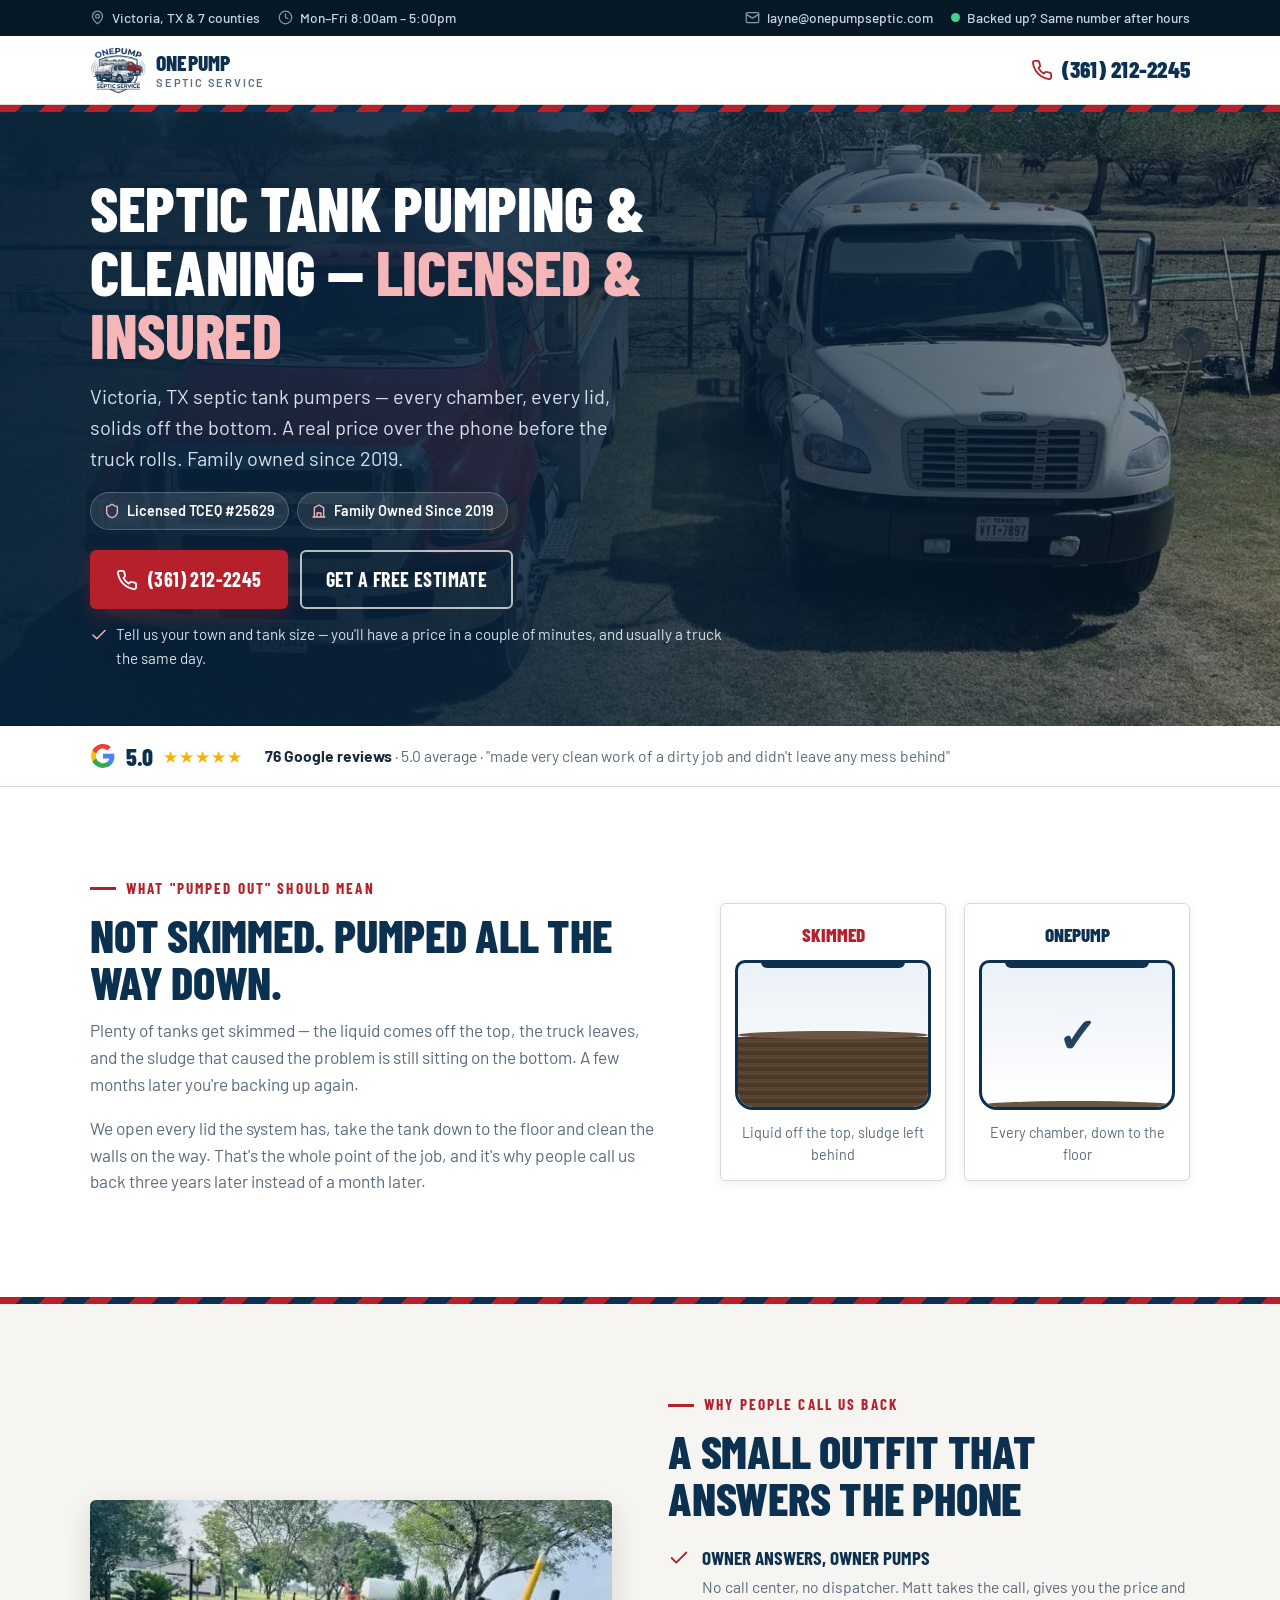
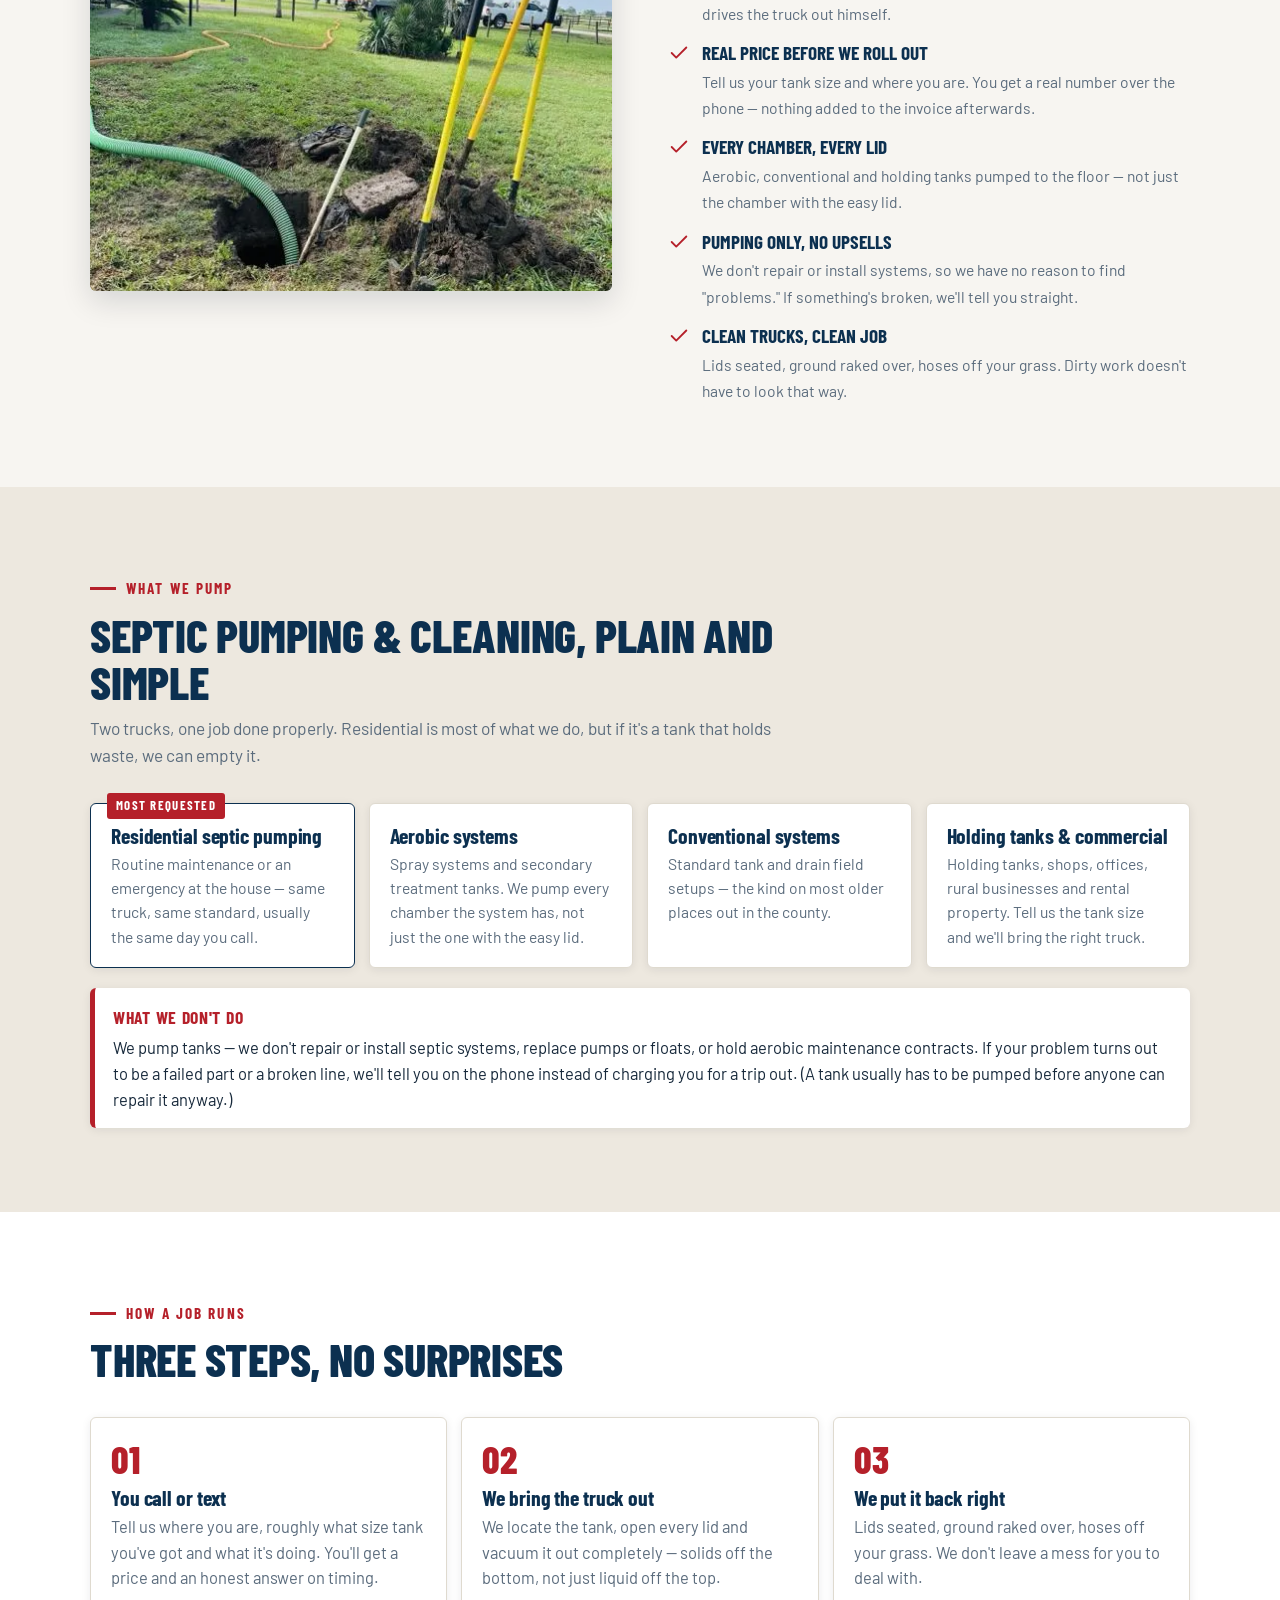
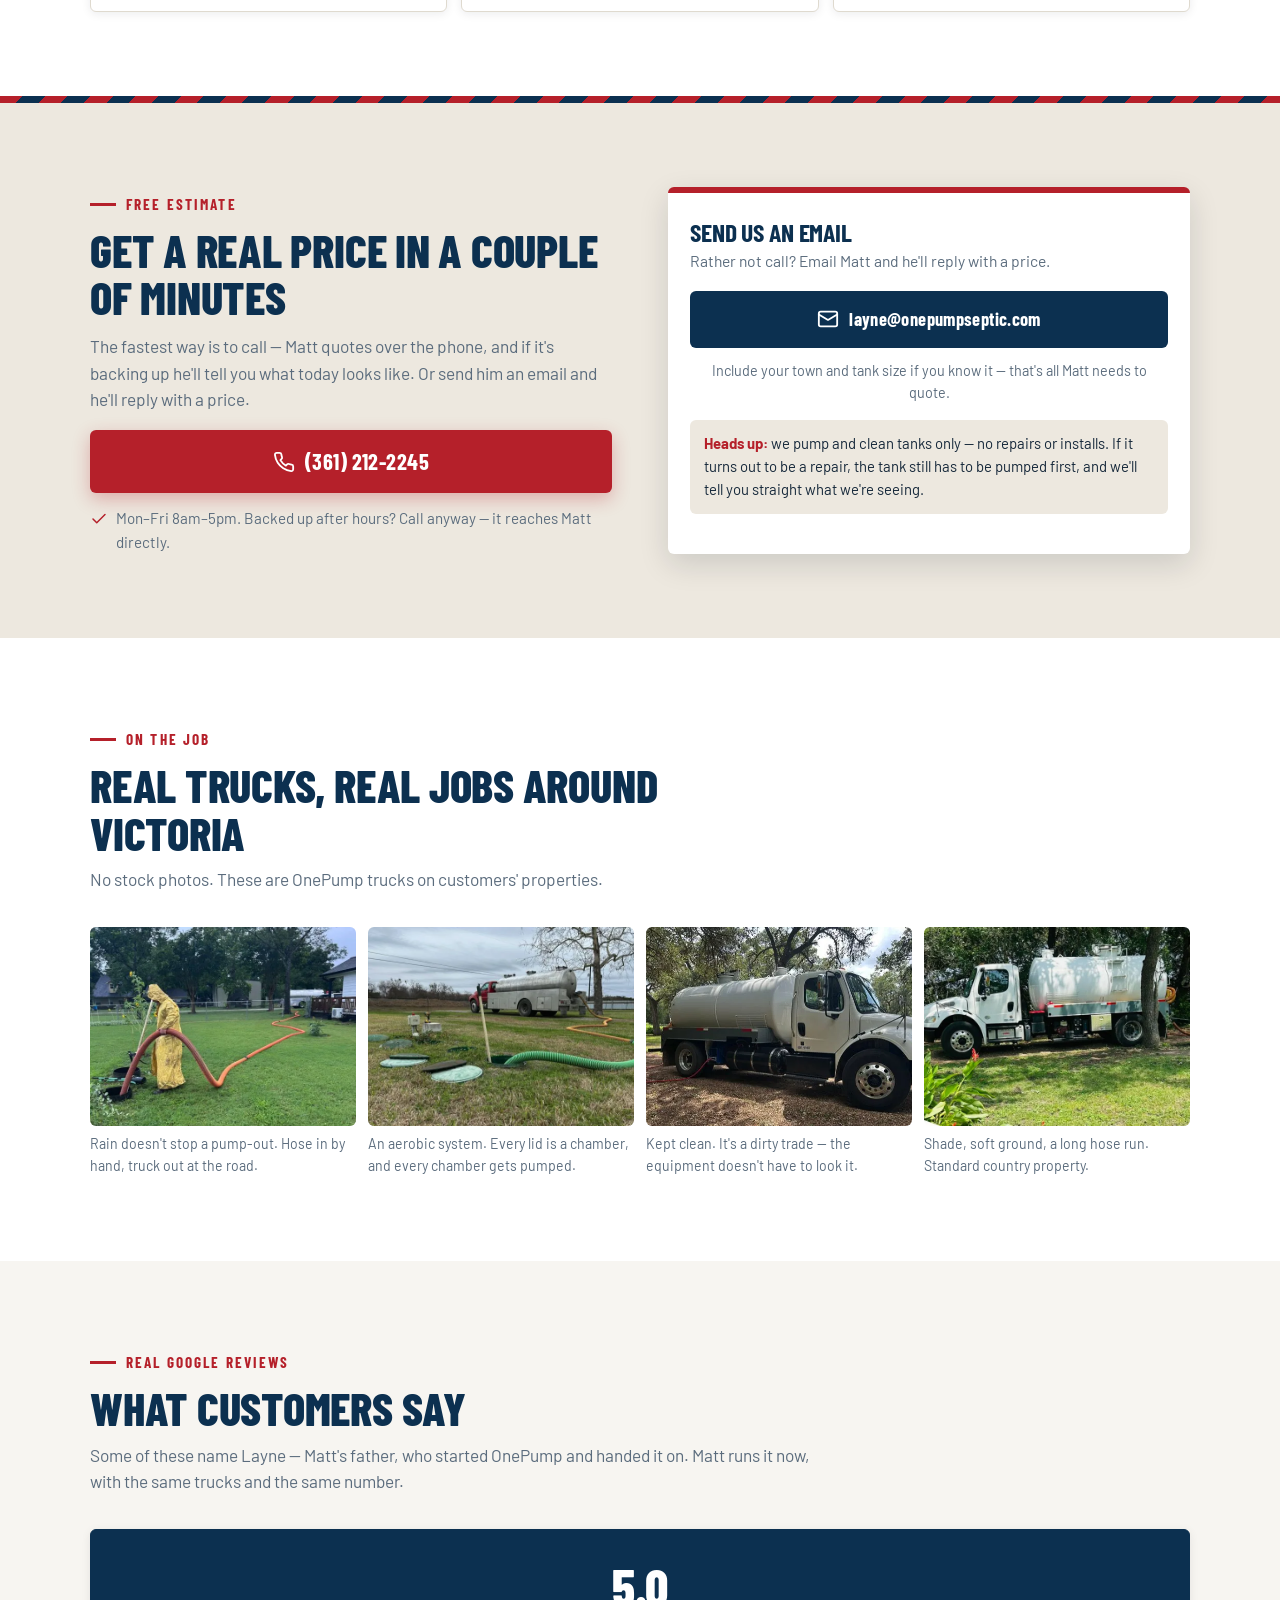
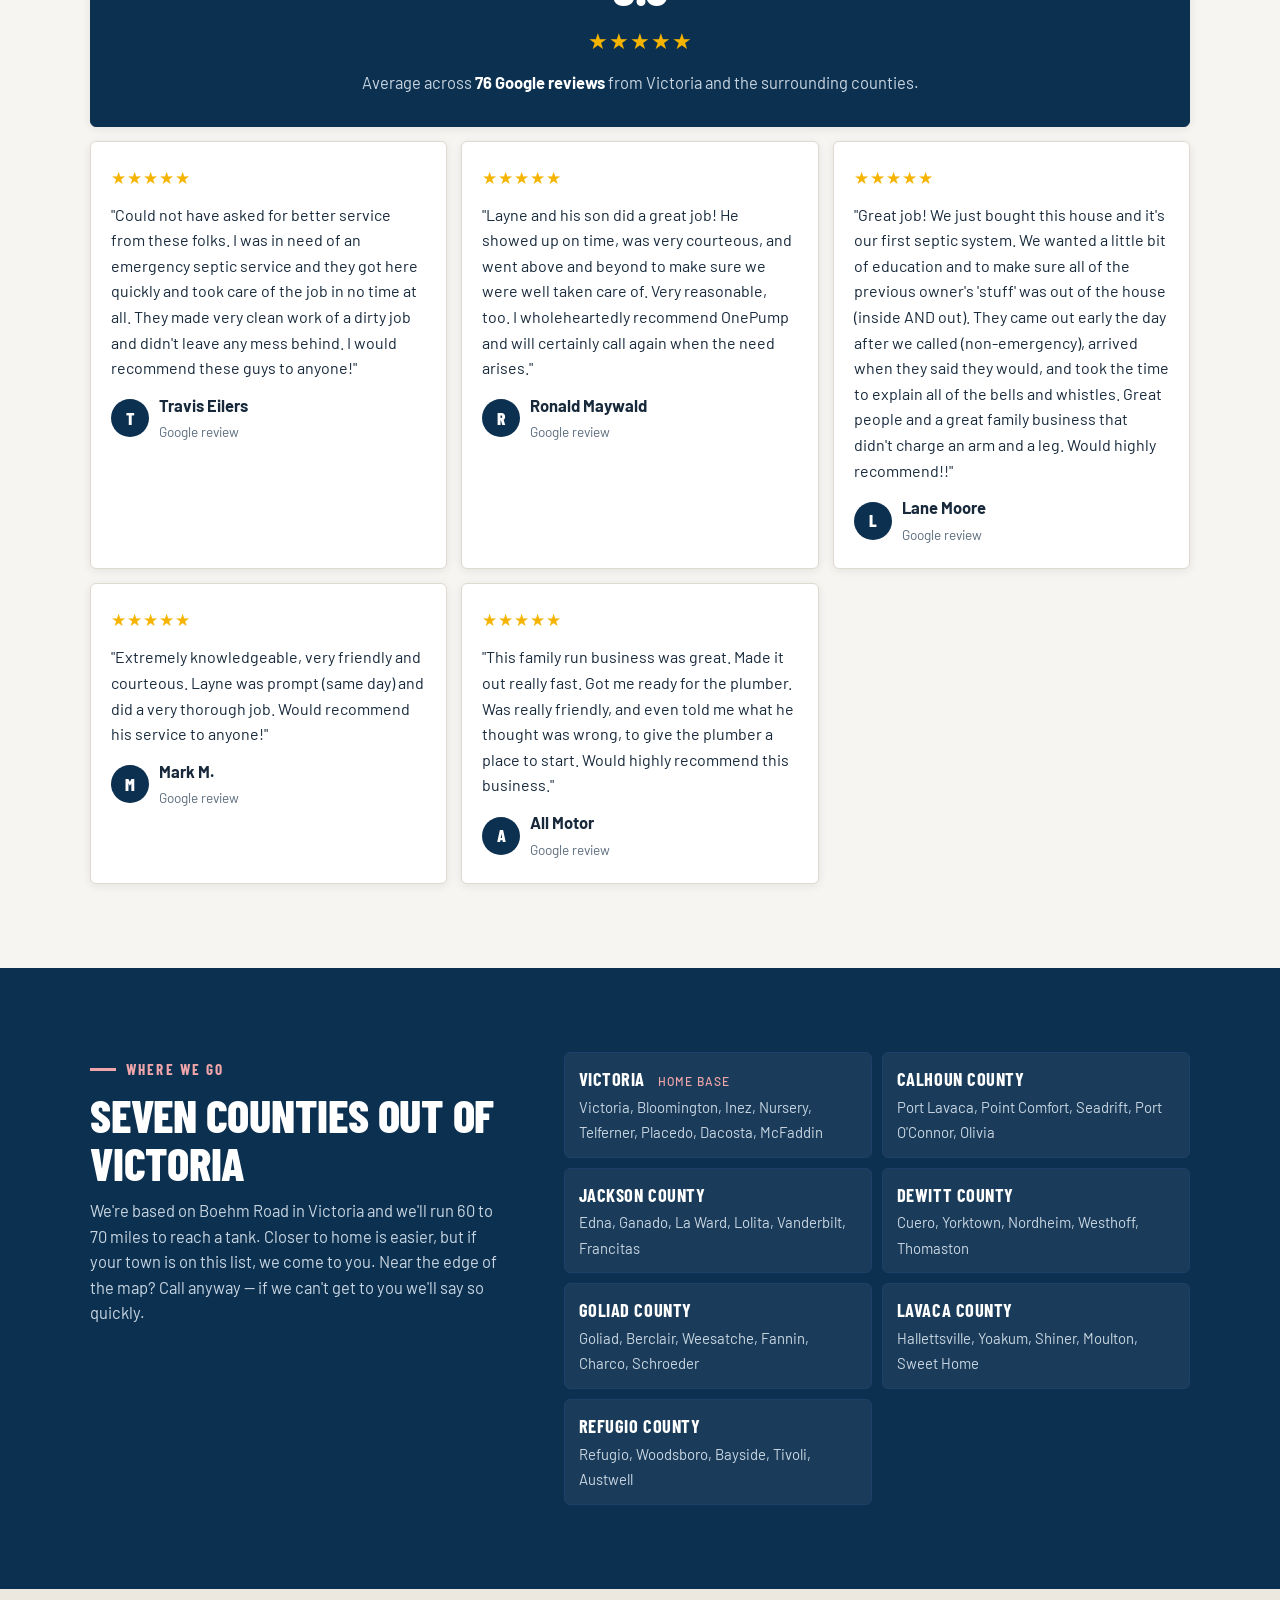
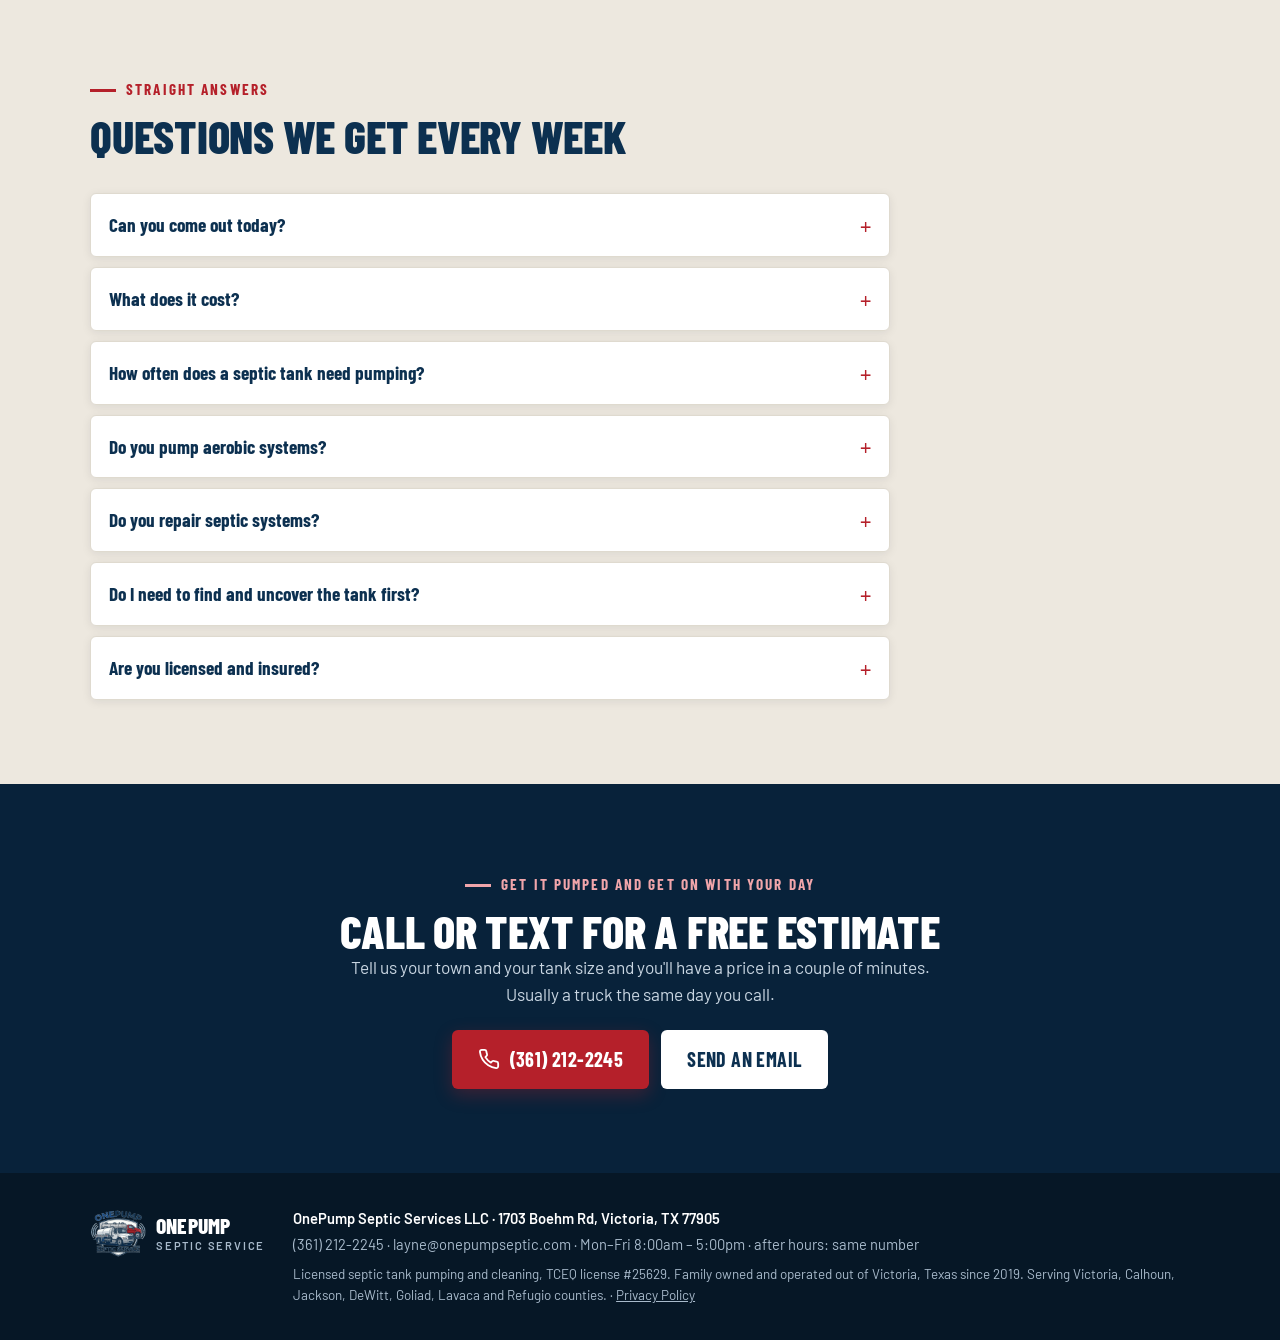
==== commit 367e133d: "Add 76-review count to Google strip and reviews banner Co-Authored-By: Claude Fable 5.1 <noreply@ant" ====
--- a/index.html
+++ b/index.html
@@ -109,7 +109,7 @@
       <b>5.0</b>
       <span class="stars">★★★★★</span>
     </div>
-    <p class="gbar-txt"><b>Rated 5.0 on Google</b> · "made very clean work of a dirty job and didn't leave any mess behind"</p>
+    <p class="gbar-txt"><b>76 Google reviews</b> · 5.0 average · "made very clean work of a dirty job and didn't leave any mess behind"</p>
   </div>
 </div>
 
@@ -260,7 +260,7 @@
       <article class="review review-banner reveal" data-i="0">
         <div class="big">5.0</div>
         <div class="stars">★★★★★</div>
-        <p>Rated <b>5.0 on Google</b> by customers across Victoria and the surrounding counties.</p>
+        <p>Average across <b>76 Google reviews</b> from Victoria and the surrounding counties.</p>
       </article>
       <article class="review reveal" data-i="1"><div class="stars">★★★★★</div><blockquote>"Could not have asked for better service from these folks. I was in need of an emergency septic service and they got here quickly and took care of the job in no time at all. They made very clean work of a dirty job and didn't leave any mess behind. I would recommend these guys to anyone!"</blockquote><footer><span class="av">T</span><span><span class="who">Travis Eilers</span><br><span class="src">Google review</span></span></footer></article>
       <article class="review reveal" data-i="2"><div class="stars">★★★★★</div><blockquote>"Layne and his son did a great job! He showed up on time, was very courteous, and went above and beyond to make sure we were well taken care of. Very reasonable, too. I wholeheartedly recommend OnePump and will certainly call again when the need arises."</blockquote><footer><span class="av">R</span><span><span class="who">Ronald Maywald</span><br><span class="src">Google review</span></span></footer></article>
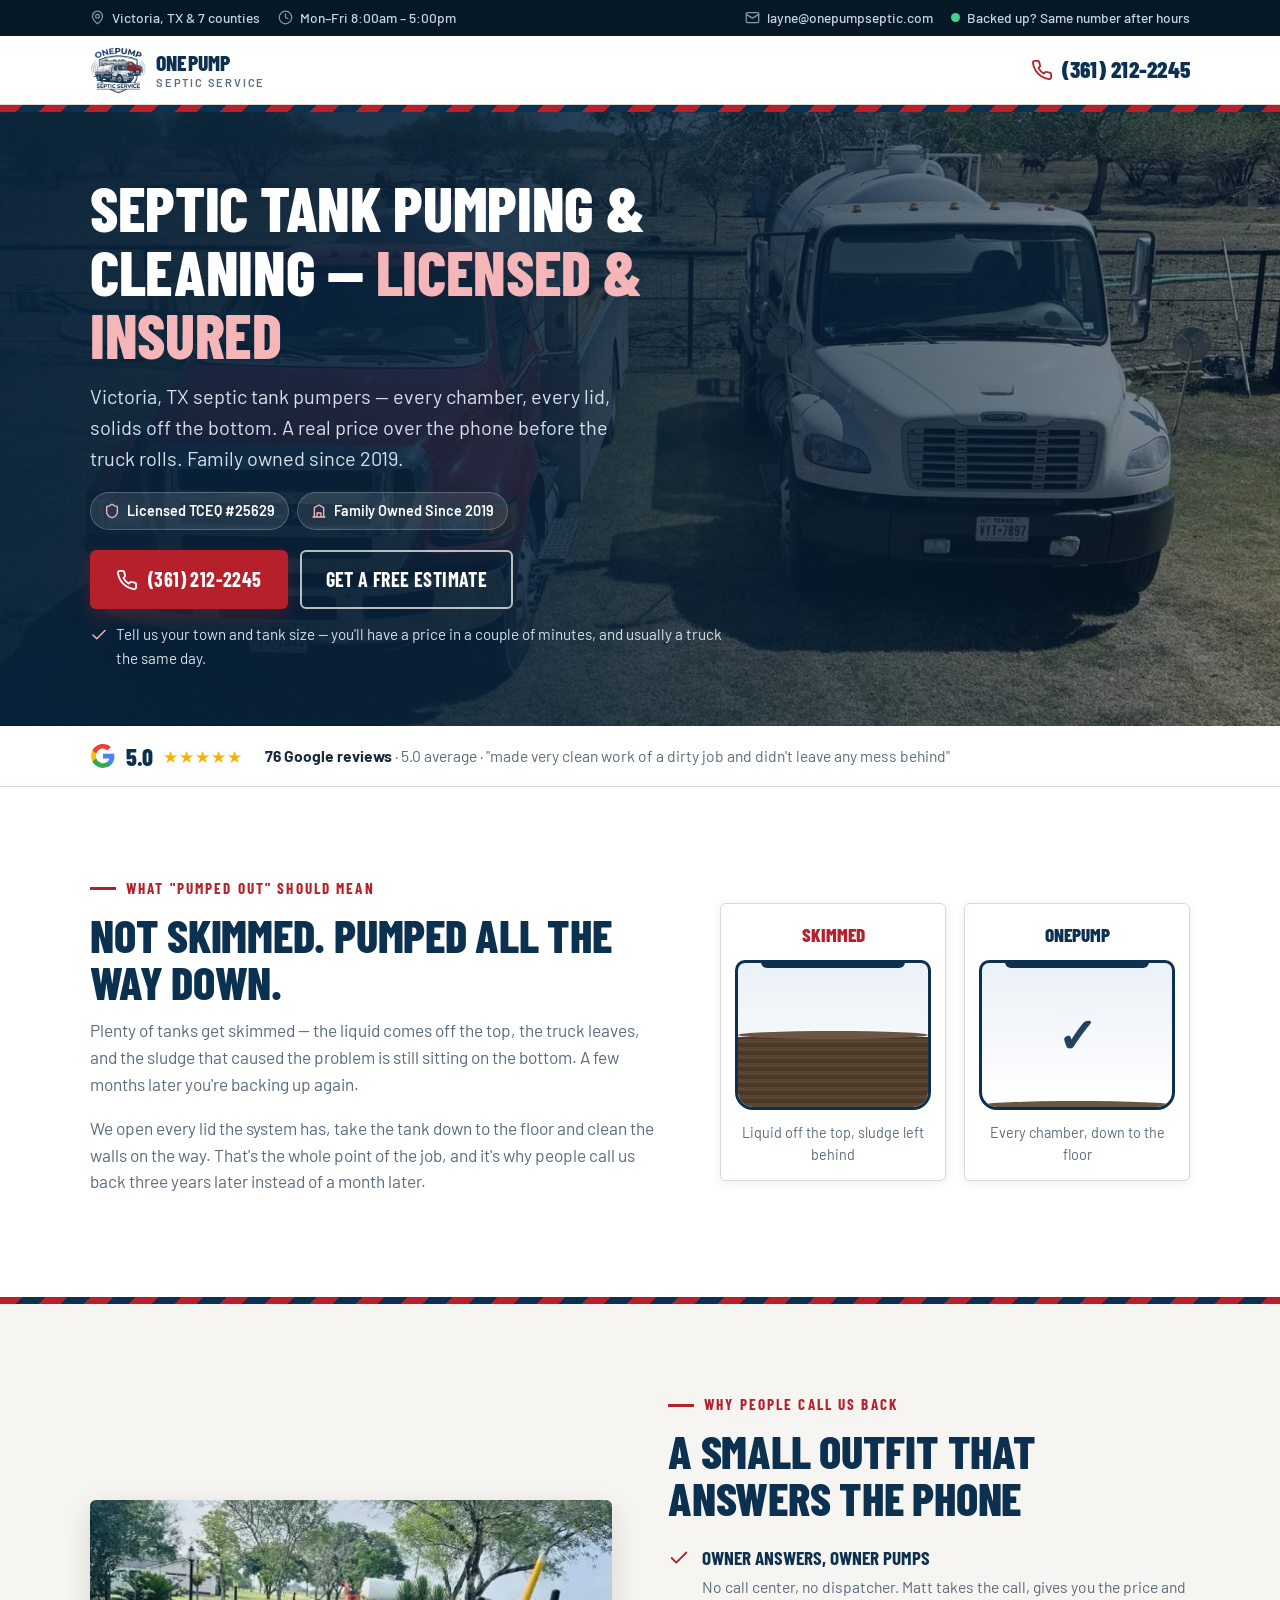
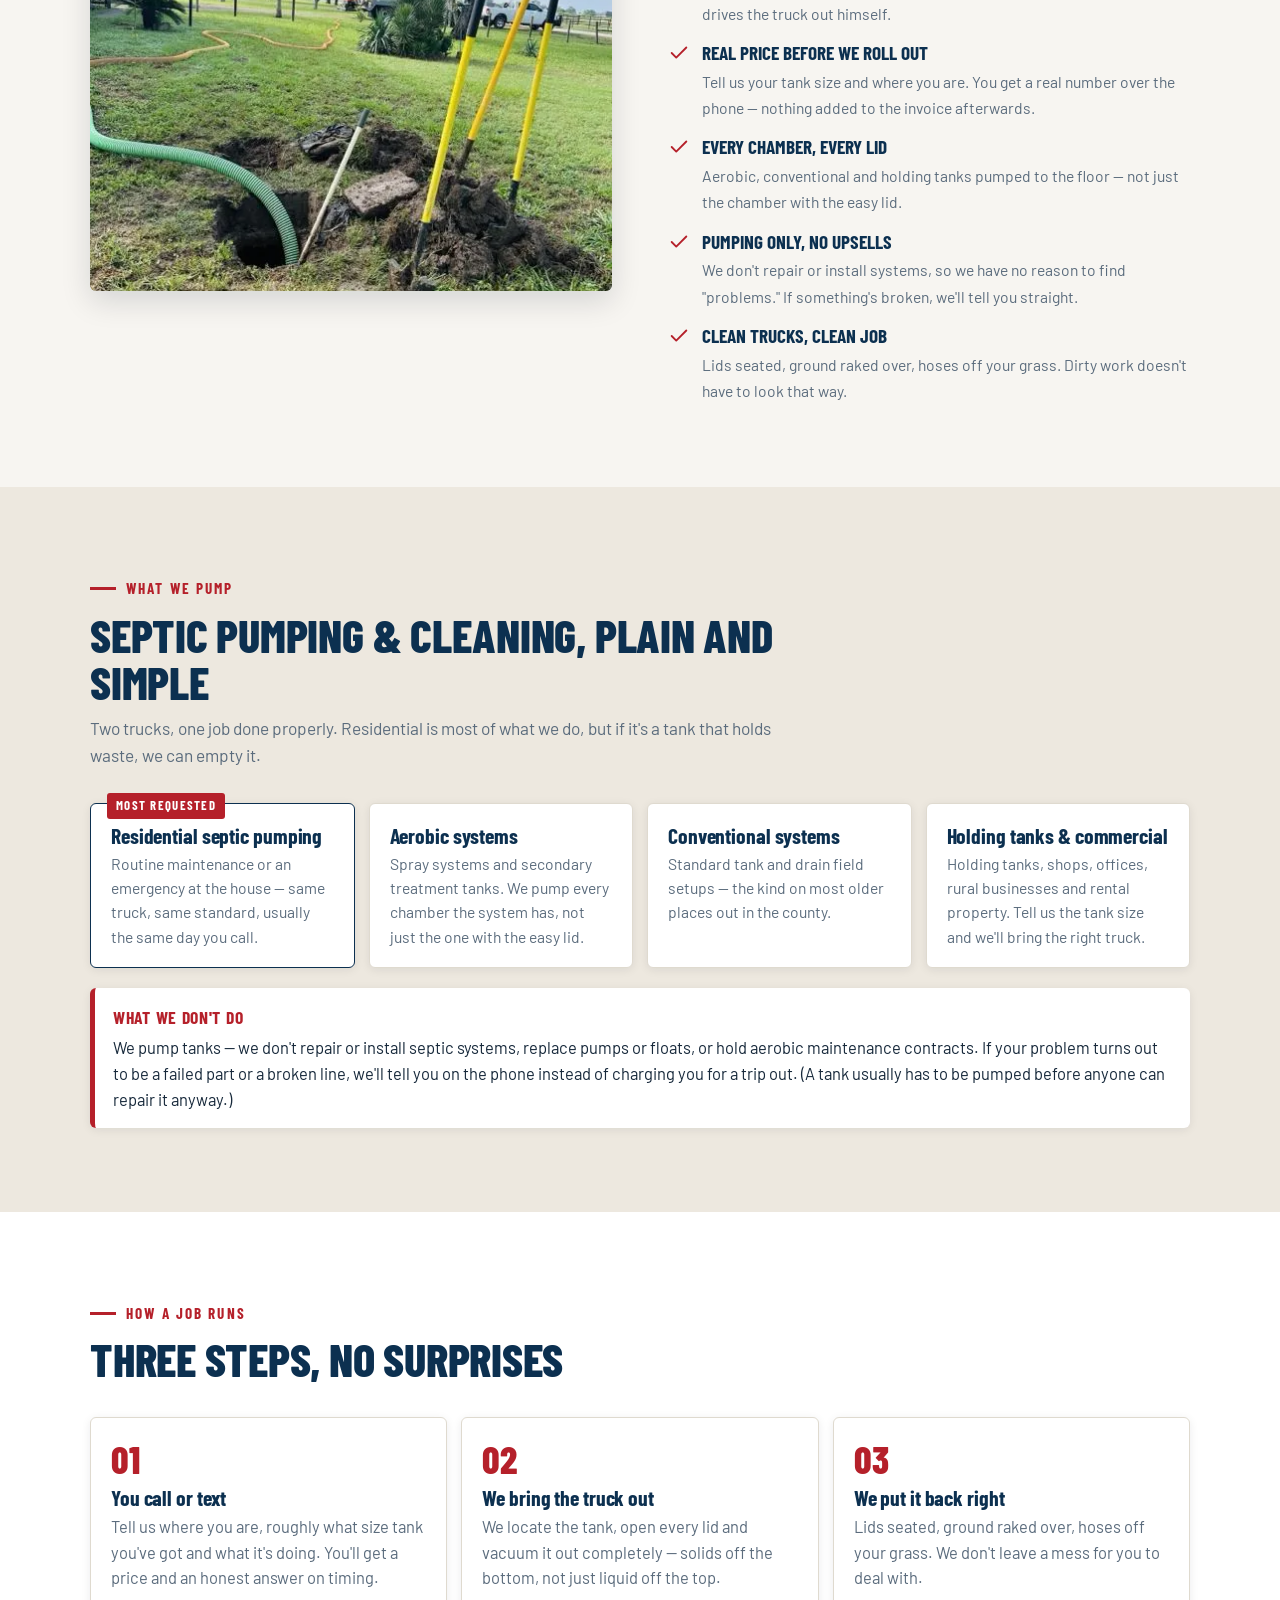
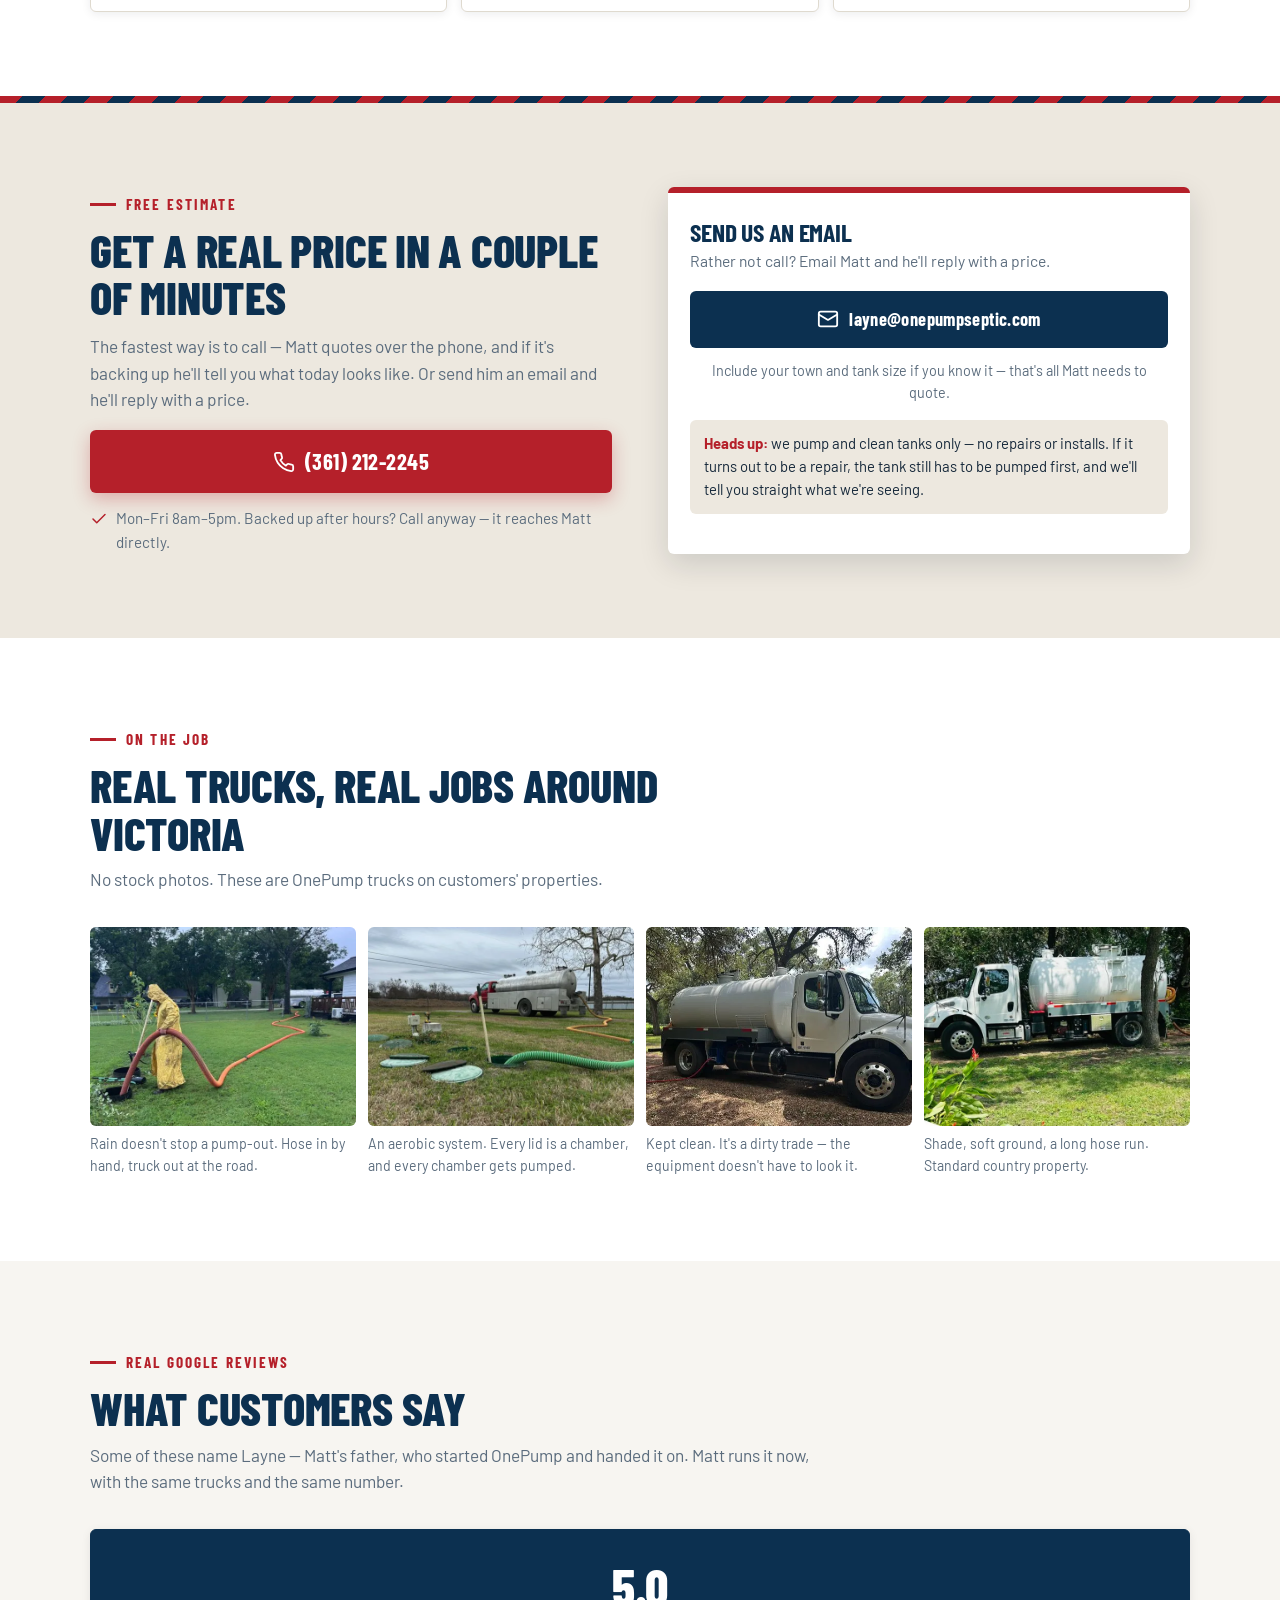
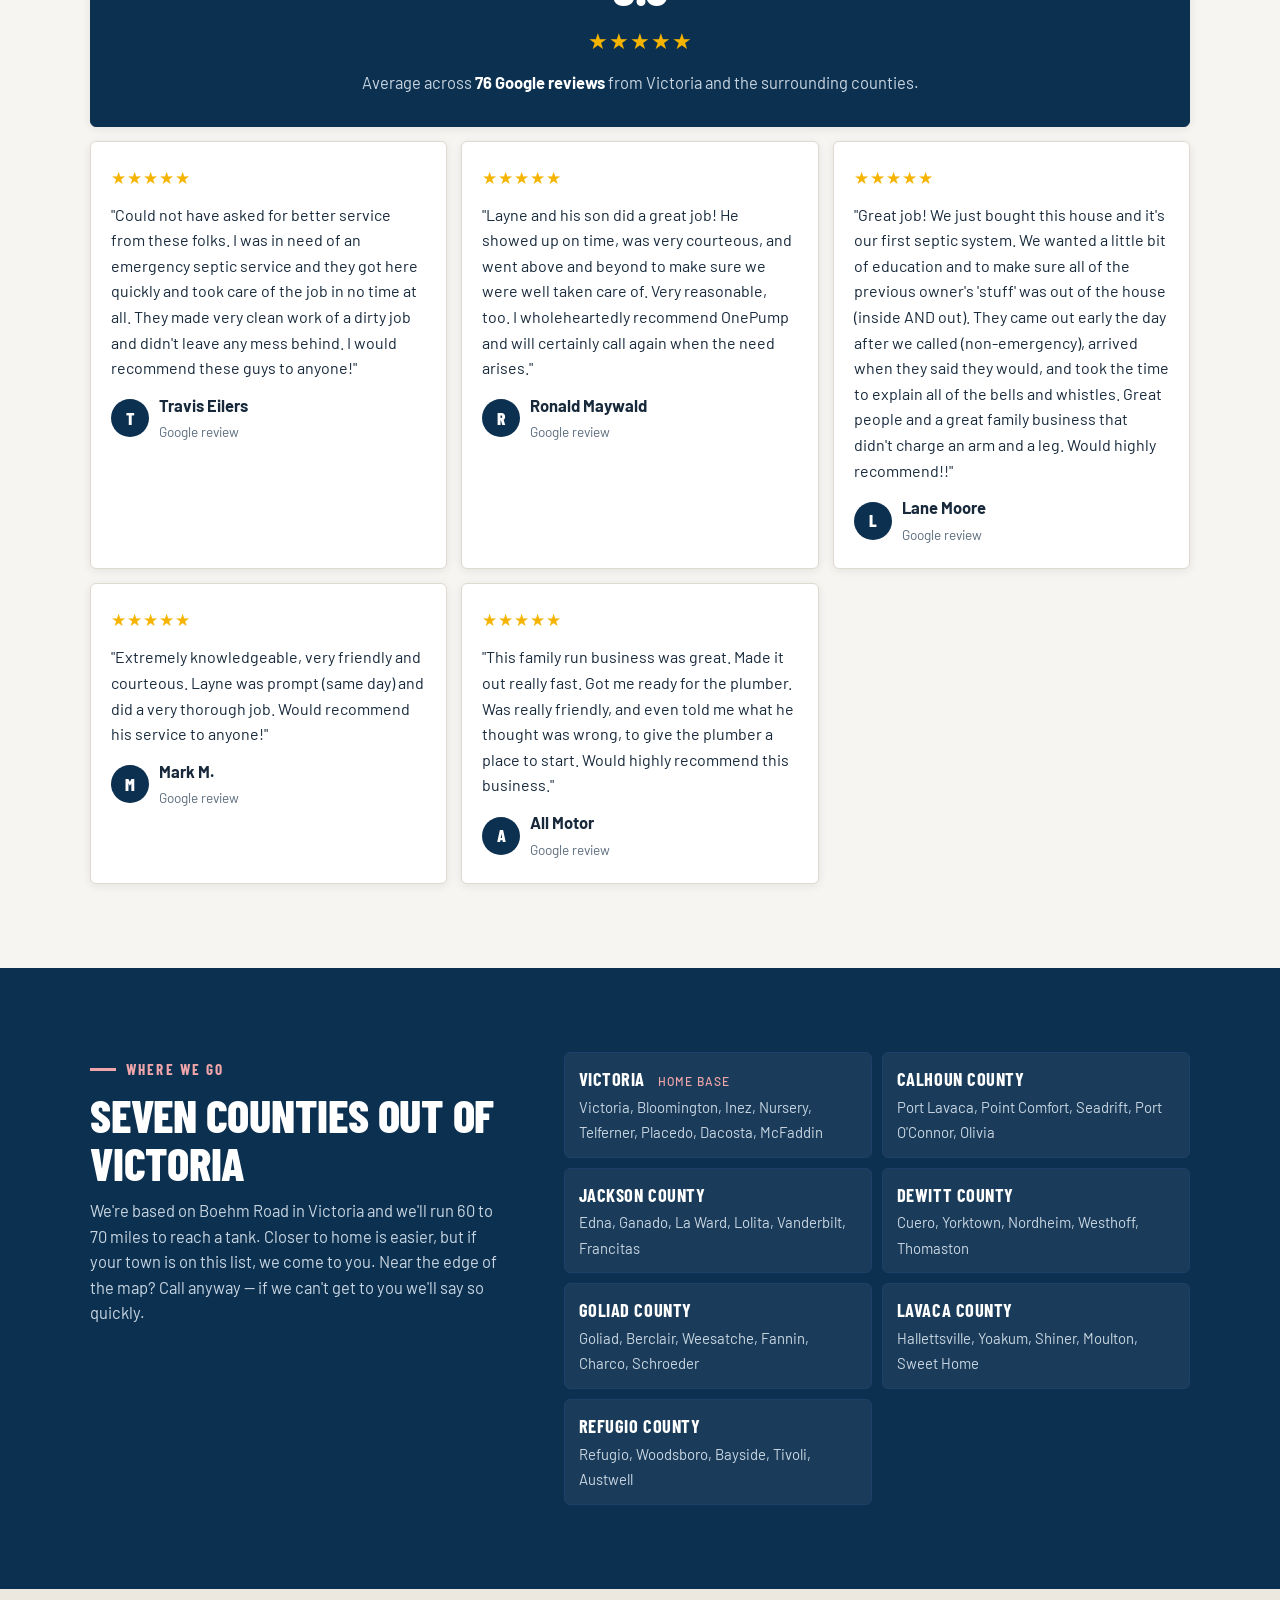
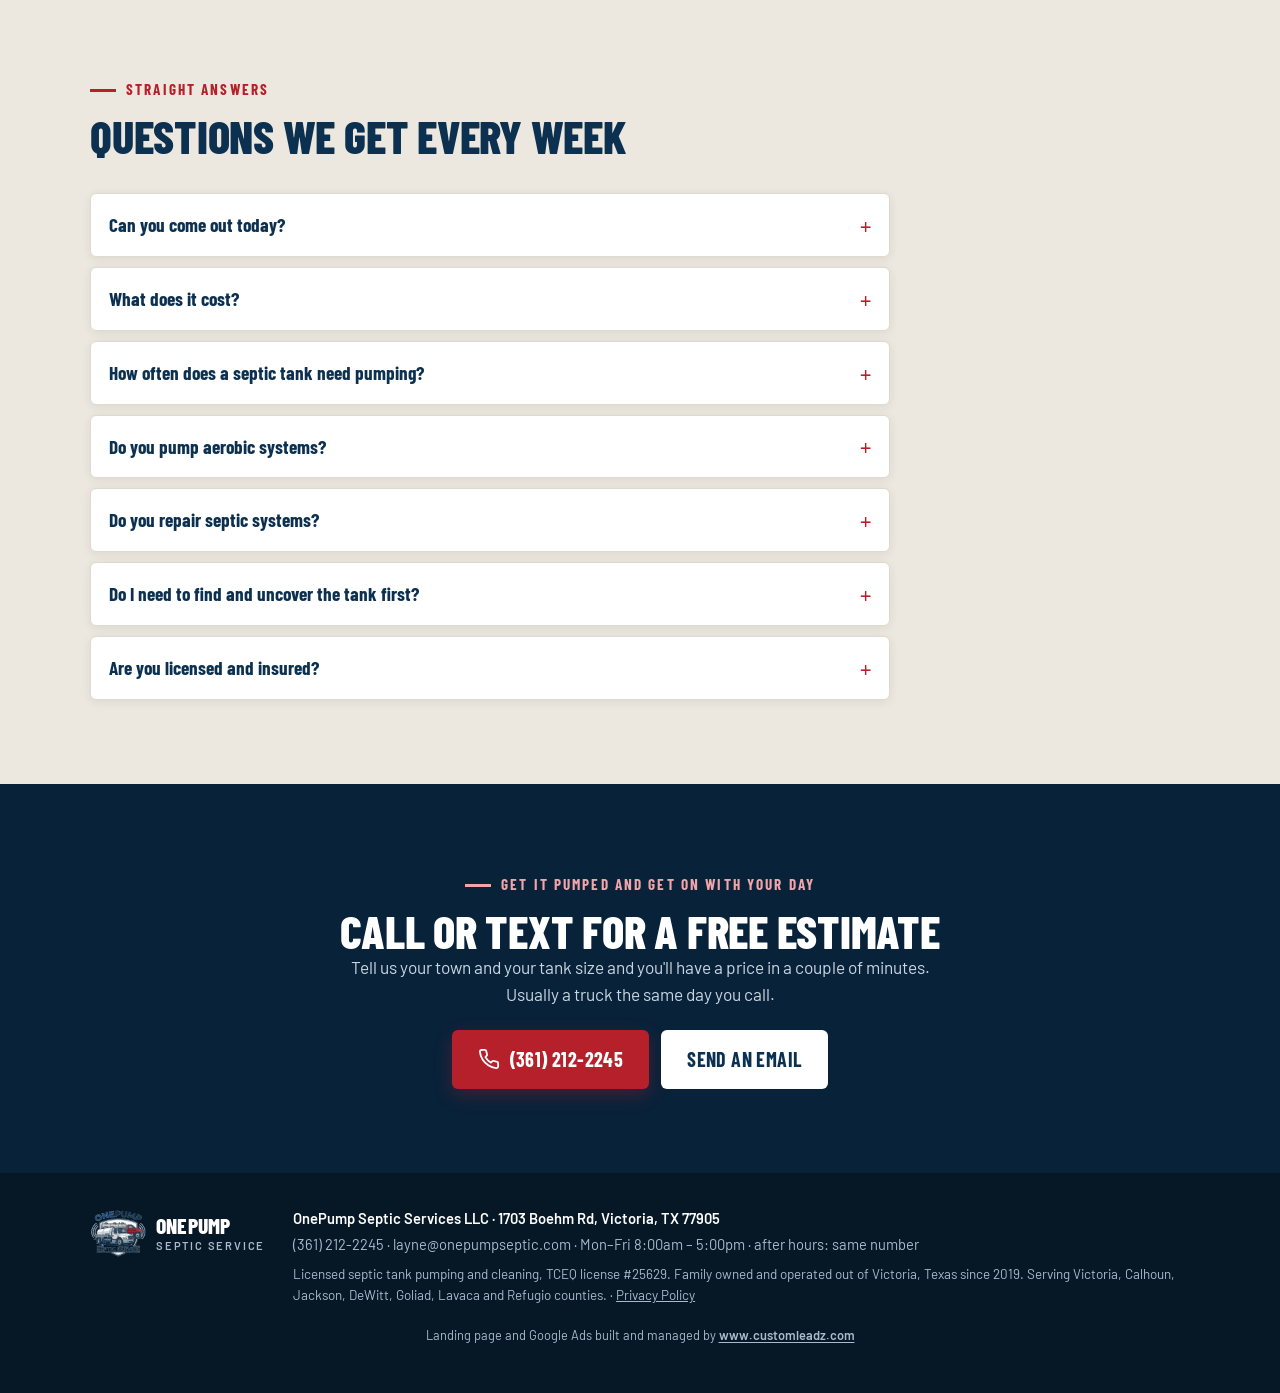
==== commit 695f49ed: "Footer: CustomLeadz credit line + privacy policy link/page Co-Authored-By: Claude Fable 5.1 <noreply" ====
--- a/index.html
+++ b/index.html
@@ -341,6 +341,8 @@
       <p class="fine">Licensed septic tank pumping and cleaning, TCEQ license #25629. Family owned and operated out of Victoria, Texas since 2019. Serving Victoria, Calhoun, Jackson, DeWitt, Goliad, Lavaca and Refugio counties. · <a class="pp" href="privacy">Privacy Policy</a></p>
     </div>
   </div>
+
+  <div class="cl-credit" style="text-align:center;font-size:.8rem;line-height:1.5;padding:16px 16px 18px;margin:0 auto">Landing page and Google Ads built and managed by <a href="https://www.customleadz.com" target="_blank" rel="noopener" style="color:inherit;font-weight:600;text-decoration:underline;text-underline-offset:2px">www.customleadz.com</a></div>
 </footer>
 
 <!-- ===================== STICKY MOBILE CALL BAR ===================== -->
